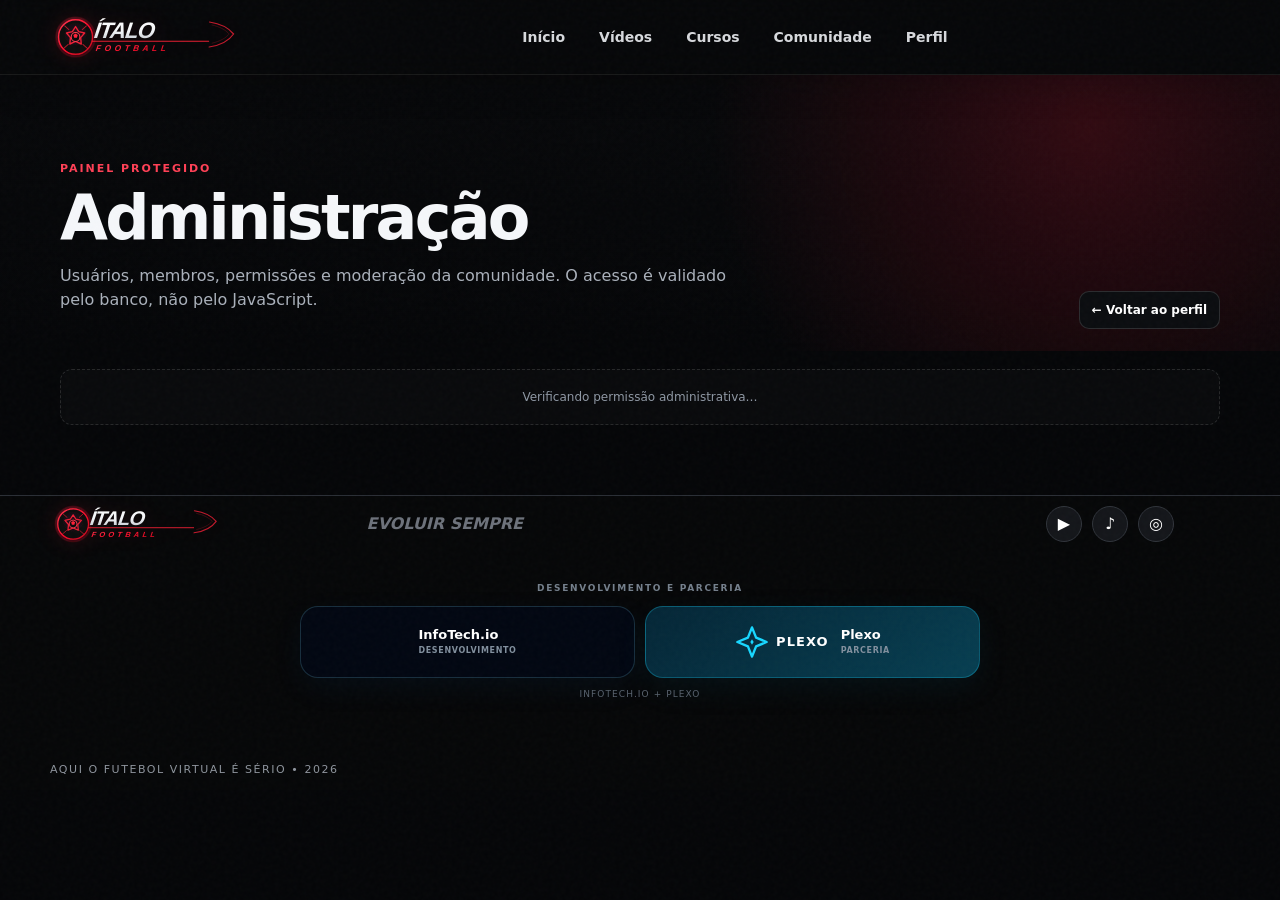
==== admin.html @ 9b4b9ee6 "Adiciona painel administrativo protegido" ====
<!doctype html><html lang="pt-BR" class="no-js"><head><meta charset="utf-8"><meta name="viewport" content="width=device-width,initial-scale=1,viewport-fit=cover"><meta name="theme-color" content="#050608"><meta name="color-scheme" content="dark"><meta name="robots" content="noindex,nofollow"><meta name="description" content="Administração da comunidade Ítalo Football."><title>Ítalo Football | Administração</title><link rel="icon" href="assets/logo.jpg" type="image/jpeg"><link rel="stylesheet" href="styles.css"><link rel="stylesheet" href="pages.css"><link rel="stylesheet" href="polish.css"><link rel="stylesheet" href="social.css"><script>document.documentElement.classList.remove('no-js');document.documentElement.classList.add('js');</script><script defer src="https://cdn.jsdelivr.net/npm/@supabase/supabase-js@2.112.3"></script><script defer src="site-config.js"></script><script defer src="script.js"></script><script defer src="social.js"></script><script defer src="admin.js"></script></head>
<body class="social-page admin-page"><a class="skip-link" href="#conteudo">Pular para o conteúdo</a><div class="noise" aria-hidden="true"></div>
<header class="site-header"><div class="shell nav-wrap"><a class="brand" href="index.html"><span class="brand-main">ÍTALO</span><span class="brand-sub">FOOTBALL</span></a><nav class="desktop-nav"><a href="index.html">Início</a><a href="videos.html">Vídeos</a><a href="curso.html">Cursos</a><a href="comunidade.html">Comunidade</a><a href="perfil.html">Perfil</a></nav><div class="nav-actions"><div class="social-header-actions" data-social-actions></div><button class="menu-btn" type="button" aria-label="Abrir menu" aria-expanded="false"><span></span><span></span><span></span></button></div></div><nav class="mobile-menu" aria-hidden="true"><a href="index.html">Início</a><a href="videos.html">Vídeos</a><a href="curso.html">Cursos</a><a href="comunidade.html">Comunidade</a><a href="perfil.html">Perfil</a></nav></header>
<main id="conteudo"><section class="social-hero"><div class="social-shell social-hero-grid"><div><p class="social-kicker">PAINEL PROTEGIDO</p><h1>Administração</h1><p>Usuários, membros, permissões e moderação da comunidade. O acesso é validado pelo banco, não pelo JavaScript.</p></div><a class="social-nav-btn" href="perfil.html">← Voltar ao perfil</a></div></section>
<div class="social-shell" style="padding:18px 0 70px">
  <div class="social-state" data-admin-status>Verificando permissão administrativa…</div>
  <div data-admin-app hidden>
    <section class="social-card" style="margin-bottom:16px"><div class="social-card-head"><div><h2>Usuários cadastrados</h2><p>Busca paginada por nome, username ou e-mail. E-mail só é consultado nesta área administrativa.</p></div></div><div class="social-card-body"><div class="admin-toolbar"><input type="search" data-admin-search maxlength="80" placeholder="Nome, username ou e-mail"><select data-admin-filter aria-label="Filtrar usuários"><option value="all">Todos</option><option value="user">Usuários comuns</option><option value="member">Membros</option><option value="admin">Administradores</option><option value="inactive">Suspensos/Banidos</option></select><button class="social-btn primary" type="button" data-admin-search-btn>Pesquisar</button></div><div class="social-state" data-admin-users-status hidden style="margin-top:10px"></div><div class="admin-table-wrap" style="margin-top:10px"><div class="admin-user-row head"><span>Usuário</span><span>Conta</span><span>Amigos</span><span>Membro</span><span>Ações</span></div><div data-admin-users></div></div><div style="display:flex;justify-content:space-between;align-items:center;gap:8px;margin-top:10px"><button class="social-btn secondary" data-admin-prev type="button">← Anterior</button><span class="admin-chip" data-admin-page>página 1</span><button class="social-btn secondary" data-admin-next type="button">Próxima →</button></div></div></section>

    <section class="social-card" style="margin-bottom:16px"><div class="social-card-head"><div><h2>Moderação</h2><p>Mensagens e publicações ativas das últimas 12 horas.</p></div><button class="social-btn secondary" type="button" data-admin-refresh-moderation>Atualizar</button></div><div class="social-card-body"><div class="admin-moderation-grid"><div><h3 style="font-size:13px">Chat</h3><div class="social-list" data-admin-messages></div></div><div><h3 style="font-size:13px">Resenha</h3><div class="social-list" data-admin-posts></div></div></div></div></section>

    <section class="social-card"><div class="social-card-head"><div><h2>Segurança e integrações</h2><p>Status das decisões desta etapa.</p></div></div><div class="social-card-body"><div class="social-account-line"><span>Permissão administrativa</span><b>RLS + papel no banco</b></div><div class="social-account-line"><span>Membros do canal</span><b>Validação manual segura pelo ADM</b></div><div class="social-account-line"><span>YouTube Memberships</span><b>Arquitetura pronta; API automática depende de autorização oficial</b></div><div class="social-account-line"><span>Mensagens/Resenha</span><b>TTL 12h + anti-spam 5s no backend</b></div></div></section>
  </div>
</div></main>
<div class="social-toast" data-social-toast aria-live="polite"></div>
<footer class="site-footer"><div class="shell footer-grid"><a class="brand brand-footer" href="index.html"><span class="brand-main">ÍTALO</span><span class="brand-sub">FOOTBALL</span></a><p class="footer-motto">EVOLUIR SEMPRE</p><div class="socials"><a href="https://www.youtube.com/channel/UCaThC5oHN4mG59Ya8WGQLmQ" target="_blank" rel="noopener noreferrer">▶</a><a href="https://www.tiktok.com/@italoefootbal" target="_blank" rel="noopener noreferrer">♪</a><a href="https://www.instagram.com/italoefootball/" target="_blank" rel="noopener noreferrer">◎</a></div><p class="credit">Desenvolvido por <a href="https://infotech-io.com.br" target="_blank" rel="noopener noreferrer"><strong>InfoTech.io</strong></a></p><p class="footer-tagline">AQUI O FUTEBOL VIRTUAL É SÉRIO • <span id="year"></span></p></div></footer></body></html>
---- styles.css ----
:root{
  --bg:#08090b;
  --bg-2:#0d0f12;
  --panel:#111317;
  --panel-2:#17191e;
  --line:#2e3239;
  --text:#f5f6f7;
  --muted:#9da3ad;
  --red:#ff2037;
  --red-2:#cc0d21;
  --red-soft:rgba(255,32,55,.16);
  --shadow:0 18px 45px rgba(0,0,0,.38);
  --shell:min(1180px, calc(100% - 36px));
}
*{box-sizing:border-box}
html{scroll-behavior:smooth;background:var(--bg)}
body{margin:0;background:radial-gradient(circle at 80% 10%,rgba(255,32,55,.08),transparent 30%),var(--bg);color:var(--text);font-family:Inter,ui-sans-serif,system-ui,-apple-system,BlinkMacSystemFont,"Segoe UI",sans-serif;line-height:1.5;overflow-x:hidden}
a{color:inherit;text-decoration:none}button,input{font:inherit}.shell{width:var(--shell);margin-inline:auto}.noise{position:fixed;inset:0;pointer-events:none;opacity:.035;z-index:1000;background-image:url("data:image/svg+xml,%3Csvg viewBox='0 0 220 220' xmlns='http://www.w3.org/2000/svg'%3E%3Cfilter id='n'%3E%3CfeTurbulence type='fractalNoise' baseFrequency='.9' numOctaves='2' stitchTiles='stitch'/%3E%3C/filter%3E%3Crect width='100%25' height='100%25' filter='url(%23n)' opacity='.7'/%3E%3C/svg%3E")}
.site-header{position:sticky;top:0;z-index:50;background:rgba(7,8,10,.88);backdrop-filter:blur(14px);border-bottom:1px solid rgba(255,255,255,.07)}.nav-wrap{height:72px;display:flex;align-items:center;justify-content:space-between;gap:30px}.brand{position:relative;display:grid;line-height:.85;width:max-content;font-style:italic;font-weight:1000;letter-spacing:-.04em}.brand-crown{color:var(--red);font-size:19px;position:absolute;left:42px;top:-14px;transform:rotate(180deg)}.brand-main{font-size:25px}.brand-sub{font-size:11px;color:var(--red);letter-spacing:.28em;margin-left:8px;margin-top:5px}.desktop-nav{display:flex;align-items:center;gap:34px;font-size:14px}.desktop-nav a{position:relative;color:#d7d9dd;transition:.2s}.desktop-nav a:hover,.desktop-nav a.active{color:#fff}.desktop-nav a.active:after{content:"";position:absolute;left:0;right:0;bottom:-24px;height:2px;background:var(--red);box-shadow:0 0 14px var(--red)}.nav-actions{display:flex;align-items:center;gap:12px}.icon-btn,.menu-btn{border:0;background:transparent;color:#fff;cursor:pointer}.icon-btn svg{width:21px;fill:none;stroke:currentColor;stroke-width:2}.menu-btn{display:none;width:42px;height:42px;padding:10px}.menu-btn span{display:block;height:2px;background:#fff;margin:6px 0;transition:.2s}.mobile-menu{display:none}
.btn{min-height:50px;padding:0 24px;border-radius:8px;display:inline-flex;align-items:center;justify-content:center;gap:12px;font-weight:800;border:1px solid transparent;cursor:pointer;transition:transform .2s,box-shadow .2s,border-color .2s,background .2s}.btn:hover{transform:translateY(-2px)}.btn svg{width:22px;height:22px;fill:currentColor;stroke:currentColor}.btn-red{background:linear-gradient(135deg,#ff0d27,#e10a20);box-shadow:0 12px 28px rgba(255,20,45,.22),inset 0 1px 0 rgba(255,255,255,.2)}.btn-red:hover{box-shadow:0 16px 34px rgba(255,20,45,.34)}.btn-outline{background:rgba(12,13,16,.5);border-color:#727780}.btn-outline:hover{border-color:#fff}.btn-small{min-height:42px;padding-inline:18px;font-size:13px}.users-icon{font-size:9px;letter-spacing:-2px}
.hero{position:relative;min-height:520px;display:flex;align-items:center;overflow:hidden;border-bottom:1px solid rgba(255,255,255,.07)}.hero-bg{position:absolute;inset:0;background:linear-gradient(90deg,rgba(7,8,10,.96) 0%,rgba(7,8,10,.78) 44%,rgba(7,8,10,.36) 73%,rgba(7,8,10,.88) 100%),linear-gradient(180deg,rgba(7,8,10,.25),rgba(7,8,10,.9)),url('assets/hero-bg.jpg') center/cover no-repeat;filter:saturate(.75) contrast(1.15)}.hero:after{content:"";position:absolute;inset:auto 0 0;height:110px;background:linear-gradient(transparent,var(--bg))}.laser{position:absolute;width:560px;height:3px;background:linear-gradient(90deg,transparent,var(--red),transparent);box-shadow:0 0 14px var(--red);opacity:.55;transform:rotate(-7deg)}.laser-one{left:-120px;top:300px}.laser-two{right:-180px;top:160px;transform:rotate(12deg)}.hero-grid{position:relative;z-index:2;display:grid;grid-template-columns:130px 1fr 430px;align-items:center;gap:22px}.hero-kicker{font-size:13px;letter-spacing:.38em;color:#c4c6ca;display:flex;flex-direction:column;gap:4px}.hero-kicker i{width:28px;height:3px;background:var(--red);margin-top:8px}.eyebrow{margin:0 0 9px;color:var(--red);font-weight:900;font-size:12px;letter-spacing:.14em}.hero-copy h1{margin:0;font-size:clamp(56px,7vw,100px);line-height:.82;letter-spacing:-.055em;white-space:nowrap;font-style:italic;text-shadow:0 8px 24px rgba(0,0,0,.4)}.hero-copy h1 span{color:#fff}.hero-copy h1 strong{color:var(--red)}.hero-subtitle{font-size:16px;font-weight:800;letter-spacing:.17em;margin:17px 0 7px}.hero-note{font-size:13px;color:#959aa4;letter-spacing:.38em;margin:0 0 26px}.hero-actions{display:flex;gap:12px;flex-wrap:wrap}.hero-visual{display:flex;align-items:center;gap:0;position:relative}.avatar-ring{width:255px;height:255px;border-radius:50%;padding:7px;background:linear-gradient(135deg,#ff5365,#ff0b27 48%,#7b0611);box-shadow:0 0 0 2px rgba(255,30,52,.35),0 0 45px rgba(255,30,52,.42);position:relative;z-index:2}.avatar-ring img{width:100%;height:100%;border-radius:50%;object-fit:cover}.ring-glow{position:absolute;inset:-16px;border-radius:50%;border:1px solid rgba(255,37,58,.2);animation:pulse 2.4s infinite}.player-card{width:190px;height:300px;margin-left:-38px;background:linear-gradient(180deg,rgba(16,18,21,.1),rgba(4,5,7,.9)),radial-gradient(circle at 50% 25%,rgba(255,255,255,.13),transparent 24%);border-radius:22px;position:relative;display:flex;justify-content:center;align-items:flex-start;padding-top:38px;filter:drop-shadow(0 20px 25px rgba(0,0,0,.5))}.player-card:before{content:"";position:absolute;width:105px;height:210px;background:linear-gradient(180deg,#1a1c20,#090a0c);clip-path:polygon(35% 0,65% 0,78% 15%,92% 25%,84% 100%,16% 100%,8% 25%,22% 15%);opacity:.95}.jersey-number{font-size:92px;position:relative;z-index:2;color:#34373c;font-weight:1000;line-height:1}.brush-text{position:absolute;right:-14px;bottom:38px;z-index:3;color:#e9eaec;font-style:italic;font-weight:950;font-size:20px;line-height:.98;transform:rotate(-8deg);text-shadow:0 2px 8px #000}.brush-text:after{content:"";display:block;width:60px;height:3px;background:var(--red);margin-top:8px;transform:rotate(-5deg)}
@keyframes pulse{50%{transform:scale(1.035);opacity:.5}}
.videos{padding:52px 0 28px}.section-heading h2{font-size:clamp(28px,3vw,42px);line-height:1.05;margin:0 0 8px;letter-spacing:-.03em}.row-heading{display:flex;justify-content:space-between;align-items:end;gap:25px;margin-bottom:22px}.text-link{color:#b7bbc2;font-size:14px;transition:.2s}.text-link:hover{color:#fff}.video-grid{display:grid;grid-template-columns:repeat(4,1fr);gap:14px}.video-card h3{font-size:15px;margin:10px 0 2px}.video-card p{font-size:12px;color:var(--muted);margin:0}.thumb{width:100%;aspect-ratio:16/8.2;padding:0;border:1px solid #454a53;border-radius:7px;background:#111;overflow:hidden;position:relative;cursor:pointer}.thumb img{width:100%;height:100%;object-fit:cover;display:block;transition:transform .35s,filter .35s}.thumb:hover img{transform:scale(1.04);filter:brightness(.9)}.play{position:absolute;inset:50% auto auto 50%;translate:-50% -50%;width:46px;height:46px;border-radius:50%;border:2px solid #fff;background:rgba(0,0,0,.55);display:grid;place-items:center;padding-left:3px;opacity:0;transform:scale(.85);transition:.2s}.thumb:hover .play{opacity:1;transform:scale(1)}
.feature-area{padding:10px 0 26px}.feature-grid{display:grid;grid-template-columns:repeat(4,1fr);gap:12px}.feature-card{min-height:185px;border:1px solid #30343c;border-radius:8px;padding:24px 20px;background:radial-gradient(circle at 90% 10%,rgba(255,32,55,.15),transparent 36%),linear-gradient(180deg,#17191e,#101216);display:grid;grid-template-columns:44px 1fr;gap:12px;transition:.25s}.feature-card:hover{transform:translateY(-4px);border-color:#5b606b;box-shadow:var(--shadow)}.feature-icon{font-size:28px;filter:grayscale(1);color:var(--red)}.feature-card .eyebrow{color:#fff;margin-top:2px}.feature-card h3{font-size:16px;margin:0 0 8px}.feature-card p:not(.eyebrow){font-size:13px;color:#c2c5cb;margin:0 0 14px}.feature-card a{color:var(--red);font-size:12px;font-weight:800}.trust-strip{display:grid;grid-template-columns:repeat(3,1fr);border-top:1px solid #2a2e35;border-bottom:1px solid #2a2e35;margin-top:8px;margin-bottom:74px}.trust-strip>div{padding:23px 25px;display:grid;grid-template-columns:44px 1fr;grid-template-rows:auto auto;align-items:center}.trust-strip>div+div{border-left:1px solid #30343b}.trust-icon{grid-row:1/3;color:var(--red);font-size:29px}.trust-strip strong{font-size:14px}.trust-strip small{color:var(--muted);font-size:11px}
.detail-section{display:grid;grid-template-columns:1.1fr .9fr;gap:56px;align-items:center;padding:0 0 90px}.detail-copy h2,.community-card h2,.contact-card h2{font-size:clamp(34px,4vw,56px);line-height:1.02;letter-spacing:-.04em;margin:0 0 18px}.detail-copy>p:not(.eyebrow),.community-card>p:not(.eyebrow),.contact-card p{color:#adb2ba;max-width:650px}.bullet-grid{display:grid;grid-template-columns:repeat(2,1fr);gap:9px;margin:28px 0}.bullet-grid span{border:1px solid #2e3239;border-radius:6px;background:#101216;padding:11px 13px;font-size:13px}.detail-panel{border:1px solid #343840;border-radius:16px;background:linear-gradient(180deg,#15171b,#0e1013);padding:28px;box-shadow:var(--shadow)}.panel-label{font-size:10px;letter-spacing:.18em;color:var(--red);font-weight:900}.detail-panel h3{font-size:28px;margin:8px 0 20px}.module{display:grid;grid-template-columns:48px 1fr;gap:14px;padding:16px 0;border-top:1px solid #2a2e35}.module b{font-size:23px;color:var(--red)}.module strong{display:block;font-size:14px}.module small{color:#8e949e}.community-section{padding:78px 0;background:radial-gradient(circle at 78% 40%,rgba(255,26,48,.15),transparent 28%),linear-gradient(180deg,#101216,#090a0c);border-block:1px solid #23262c}.community-grid{display:grid;grid-template-columns:1fr 320px;gap:70px;align-items:center}.community-stats{display:flex;gap:34px;margin:30px 0}.community-stats div{display:grid}.community-stats strong{font-size:27px}.community-stats span{font-size:11px;color:#979da6;text-transform:uppercase;letter-spacing:.1em}.quote-wall{font-weight:1000;font-style:italic;font-size:42px;color:#2b2e34;line-height:1.08;letter-spacing:.06em;display:flex;flex-direction:column;transform:rotate(-4deg)}.quote-wall span:nth-child(2),.quote-wall span:nth-child(4){color:#555b64}.quote-wall i{width:76px;height:5px;background:var(--red);margin-top:17px;box-shadow:0 0 14px rgba(255,31,54,.4)}
.links-section{padding:80px 0}.links-grid{display:grid;grid-template-columns:repeat(4,1fr);gap:13px;margin-top:22px}.links-grid a{border:1px solid #343840;border-radius:10px;background:#111318;padding:17px;display:grid;grid-template-columns:36px 1fr 18px;gap:10px;align-items:center;transition:.2s}.links-grid a:hover{transform:translateY(-3px);border-color:#6b717d}.links-grid span{font-size:22px}.links-grid strong{display:block;font-size:13px}.links-grid small{color:#9197a1}.links-grid b{font-size:25px;color:var(--red)}.contact-section{padding-bottom:80px}.contact-card{border:1px solid #343840;border-radius:18px;padding:40px;background:radial-gradient(circle at 80% 20%,rgba(255,32,55,.14),transparent 30%),linear-gradient(180deg,#14161a,#0e1013);display:grid;grid-template-columns:1fr auto;gap:42px;align-items:center}.contact-actions{display:grid;gap:12px;min-width:230px}
.site-footer{border-top:1px solid #2a2e35;background:#060708}.footer-grid{min-height:120px;display:grid;grid-template-columns:auto 1fr auto auto auto;gap:28px;align-items:center}.brand-footer .brand-main{font-size:21px}.brand-footer .brand-sub{font-size:9px}.footer-motto{font-weight:900;font-style:italic;color:#6d727b}.socials{display:flex;gap:10px}.socials button{width:34px;height:34px;border-radius:50%;border:1px solid #30343b;background:#0d0f12;color:#fff;cursor:pointer}.socials button:hover{border-color:var(--red);color:var(--red)}.credit,.footer-tagline{font-size:11px;color:#8e949d}.footer-tagline{letter-spacing:.14em}.credit strong{color:#fff}
.video-modal{position:fixed;inset:0;z-index:90;background:rgba(0,0,0,.82);backdrop-filter:blur(8px);display:grid;place-items:center;padding:20px;opacity:0;pointer-events:none;transition:.2s}.video-modal.open{opacity:1;pointer-events:auto}.video-modal-card{width:min(560px,100%);background:#111318;border:1px solid #42464f;border-radius:14px;padding:18px;position:relative;box-shadow:0 30px 80px rgba(0,0,0,.55)}.modal-close{position:absolute;right:10px;top:8px;width:36px;height:36px;border-radius:50%;border:0;background:#090a0c;color:#fff;font-size:26px;cursor:pointer}.fake-player{aspect-ratio:16/9;border-radius:10px;background:radial-gradient(circle,rgba(255,31,53,.16),transparent 30%),linear-gradient(135deg,#15171b,#050607);display:grid;place-items:center;border:1px solid #2e3238}.fake-player span{width:76px;height:76px;border-radius:50%;background:var(--red);display:grid;place-items:center;font-size:28px;padding-left:4px}.video-modal-card h3{font-size:26px;margin:18px 0 4px}.video-modal-card p{color:#9fa5ae}.modal-ok{width:100%}.toast{position:fixed;left:50%;bottom:28px;translate:-50% 20px;z-index:120;min-width:min(460px,calc(100% - 30px));background:#15171b;border:1px solid #3b3f47;border-radius:10px;padding:13px 16px;color:#fff;text-align:center;opacity:0;pointer-events:none;transition:.25s;box-shadow:var(--shadow)}.toast.show{opacity:1;translate:-50% 0}.reveal{opacity:0;transform:translateY(18px);transition:opacity .65s ease,transform .65s ease}.reveal.visible{opacity:1;transform:none}
@media (max-width:1080px){.desktop-nav{gap:18px}.nav-actions .btn-small{display:none}.hero-grid{grid-template-columns:90px 1fr 330px}.avatar-ring{width:215px;height:215px}.player-card{width:150px;height:250px}.hero-copy h1{font-size:61px}.hero-note{letter-spacing:.25em}.feature-grid,.links-grid{grid-template-columns:repeat(2,1fr)}.video-grid{grid-template-columns:repeat(2,1fr)}.footer-grid{grid-template-columns:auto 1fr auto}.credit,.footer-tagline{display:none}}
@media (max-width:760px){:root{--shell:min(100% - 26px,680px)}.site-header{position:sticky}.nav-wrap{height:66px}.desktop-nav,.search-btn{display:none}.menu-btn{display:block}.mobile-menu{position:absolute;top:66px;left:0;right:0;background:rgba(8,9,11,.98);border-bottom:1px solid #2a2d33;padding:12px 16px 20px;display:grid;gap:5px;opacity:0;transform:translateY(-10px);pointer-events:none;transition:.2s}.mobile-menu.open{opacity:1;transform:none;pointer-events:auto}.mobile-menu a{padding:12px;border-radius:7px;background:#111318}.hero{min-height:auto;padding:44px 0 36px}.hero-grid{display:flex;flex-direction:column;text-align:center}.hero-kicker{display:none}.hero-copy{order:2}.hero-visual{order:1}.avatar-ring{width:180px;height:180px}.player-card{width:110px;height:185px;margin-left:-30px}.jersey-number{font-size:58px}.brush-text{font-size:13px;right:-8px;bottom:20px}.hero-copy h1{white-space:normal;font-size:clamp(44px,16vw,68px)}.hero-subtitle{font-size:12px;letter-spacing:.14em}.hero-note{font-size:10px;letter-spacing:.22em}.hero-actions{display:grid;grid-template-columns:1fr 1fr}.hero-actions .btn{padding:0 14px;min-height:56px;font-size:13px}.hero-bg{background:linear-gradient(180deg,rgba(7,8,10,.45),rgba(7,8,10,.92)),url('assets/hero-bg.jpg') center/cover no-repeat}.row-heading{align-items:flex-start}.row-heading h2{display:none}.video-grid{display:flex;overflow-x:auto;scroll-snap-type:x mandatory;padding-bottom:10px;gap:10px}.video-card{min-width:78vw;scroll-snap-align:start}.feature-grid{grid-template-columns:repeat(2,1fr)}.feature-card{display:block;padding:18px 14px;min-height:178px}.feature-icon{margin-bottom:8px}.feature-card h3{font-size:14px}.feature-card p:not(.eyebrow){font-size:12px}.trust-strip{grid-template-columns:1fr;margin-bottom:52px}.trust-strip>div+div{border-left:0;border-top:1px solid #30343b}.detail-section,.community-grid,.contact-card{grid-template-columns:1fr}.community-grid{gap:25px}.quote-wall{display:none}.community-stats{justify-content:space-between;gap:15px}.links-grid{grid-template-columns:1fr 1fr}.contact-card{padding:24px}.contact-actions{min-width:0;grid-template-columns:1fr 1fr}.footer-grid{grid-template-columns:1fr auto;padding:26px 0}.footer-motto{display:none}.socials{grid-column:1/-1;justify-content:center}.brand-footer{margin:auto 0}.hero-visual{margin-left:30px}.video-card .play{opacity:1}.section-heading h2{font-size:32px}}
@media (max-width:480px){.brand-main{font-size:22px}.brand-sub{font-size:9px}.hero{padding-top:34px}.hero-visual{margin-left:18px}.avatar-ring{width:158px;height:158px}.player-card{width:94px;height:165px}.hero-copy h1{font-size:48px}.hero-subtitle{line-height:1.6}.hero-actions{grid-template-columns:1fr}.feature-grid{grid-template-columns:repeat(2,1fr);gap:8px}.feature-card{min-height:190px;padding:15px 11px}.feature-icon{font-size:24px}.feature-card h3{font-size:13px}.feature-card p:not(.eyebrow){font-size:11px;line-height:1.35}.links-grid{grid-template-columns:1fr}.contact-actions{grid-template-columns:1fr}.community-stats{display:grid;grid-template-columns:repeat(3,1fr)}.community-stats strong{font-size:19px}.community-stats span{font-size:9px}.footer-grid{grid-template-columns:1fr}.brand-footer{margin:auto}.footer-tagline{display:block;text-align:center}.row-heading{margin-bottom:14px}.text-link{font-size:12px}.video-card{min-width:84vw}.trust-strip>div{padding:17px}}


/* Refinamentos de produção e acessibilidade */
.skip-link{position:fixed;left:16px;top:12px;z-index:2000;padding:10px 14px;border-radius:8px;background:#fff;color:#090a0c;font-weight:900;transform:translateY(-160%);transition:transform .2s}
.skip-link:focus{transform:translateY(0)}
button,a{-webkit-tap-highlight-color:transparent}
a:focus-visible,button:focus-visible{outline:3px solid rgba(255,32,55,.58);outline-offset:3px}
.text-link-button{appearance:none;border:0;background:transparent;padding:0;cursor:pointer;font:inherit}
.credit a:hover{color:var(--red)}
.no-js .reveal{opacity:1;transform:none}
.no-js .mobile-menu{display:grid;position:static;opacity:1;transform:none;pointer-events:auto}
body.menu-open{overflow:hidden}
.menu-btn.open span:nth-child(1){transform:translateY(8px) rotate(45deg)}
.menu-btn.open span:nth-child(2){opacity:0}
.menu-btn.open span:nth-child(3){transform:translateY(-8px) rotate(-45deg)}
@media (prefers-reduced-motion:reduce){html{scroll-behavior:auto}*,*::before,*::after{animation-duration:.01ms!important;animation-iteration-count:1!important;transition-duration:.01ms!important;scroll-behavior:auto!important}.reveal{opacity:1!important;transform:none!important}}
---- pages.css ----
.brand-with-avatar{display:grid;grid-template-columns:auto auto;align-items:center;column-gap:9px;min-width:max-content}.brand-with-avatar .brand-avatar{grid-row:1;width:40px;height:40px;border-radius:50%;object-fit:cover;border:1px solid rgba(255,42,61,.7);box-shadow:0 0 18px rgba(255,26,48,.2);background:#111}.brand-with-avatar .brand-wordmark{position:relative;display:flex;flex-direction:column;line-height:.82;padding-top:4px}.brand-with-avatar .brand-crown{top:-11px}.feature-link{color:inherit;text-decoration:none}.feature-link span:last-child{color:var(--red);font-size:12px;font-weight:800}.youtube-thumb{display:block;color:inherit;text-decoration:none}.video-card h3 a{color:inherit;text-decoration:none;transition:color .2s}.video-card h3 a:hover{color:var(--red)}.youtube-badge{position:absolute;right:8px;bottom:8px;padding:5px 8px;border-radius:5px;background:rgba(0,0,0,.78);border:1px solid rgba(255,255,255,.18);color:#fff;font-size:10px;font-weight:900;letter-spacing:.05em;text-transform:uppercase;backdrop-filter:blur(4px)}.socials a{width:34px;height:34px;border-radius:50%;display:grid;place-items:center;color:#fff;background:#14161a;border:1px solid #30343b;text-decoration:none;transition:.2s;font-weight:900}.socials a:hover{border-color:var(--red);color:var(--red);transform:translateY(-2px)}.home-intro{padding:72px 0 28px;max-width:880px}.home-intro h2{font-size:clamp(34px,4vw,58px);line-height:1;letter-spacing:-.04em;margin:0 0 16px}.home-intro p:not(.eyebrow){font-size:17px;color:#aeb3bb;max-width:760px}.home-videos{padding-bottom:75px}.privacy-strip{margin-bottom:80px;border:1px solid #343840;border-radius:16px;padding:28px 32px;background:linear-gradient(180deg,#14161a,#0e1013);display:flex;align-items:center;justify-content:space-between;gap:24px}.privacy-strip div{display:grid;gap:4px}.privacy-strip strong{font-size:18px}.privacy-strip span{color:#9ea4ad}.page-hero{min-height:390px;display:flex;align-items:center;position:relative;overflow:hidden;border-bottom:1px solid rgba(255,255,255,.07);background:linear-gradient(90deg,rgba(7,8,10,.96),rgba(7,8,10,.68) 60%,rgba(7,8,10,.95)),radial-gradient(circle at 82% 38%,rgba(255,32,55,.22),transparent 28%),url('assets/hero-bg.jpg') center/cover no-repeat}.page-hero:after{content:"";position:absolute;inset:auto 0 0;height:90px;background:linear-gradient(transparent,var(--bg))}.page-hero .shell{position:relative;z-index:2;padding:72px 0}.page-hero h1{font-size:clamp(46px,6vw,82px);line-height:.96;letter-spacing:-.055em;margin:0 0 18px;max-width:920px;font-style:italic}.page-hero p:not(.eyebrow){max-width:760px;color:#c2c6cc;font-size:17px;margin:0 0 28px}.page-hero-course{background:linear-gradient(90deg,rgba(7,8,10,.97),rgba(7,8,10,.7) 62%,rgba(7,8,10,.95)),radial-gradient(circle at 78% 40%,rgba(255,32,55,.24),transparent 30%),url('assets/hero-bg.jpg') center/cover no-repeat}.page-content{padding-top:72px;padding-bottom:88px}.video-grid-8{row-gap:32px}.static-note{margin-top:32px;padding:18px 20px;border:1px solid #30343b;border-radius:10px;background:#101216;color:#9fa5af;font-size:13px}.static-note strong{color:#fff}.future-card{margin-bottom:88px;border:1px solid #343840;border-radius:18px;padding:38px;background:radial-gradient(circle at 85% 18%,rgba(255,32,55,.14),transparent 32%),linear-gradient(180deg,#14161a,#0e1013)}.future-card h2{font-size:clamp(30px,4vw,48px);line-height:1.03;margin:0 0 12px;letter-spacing:-.035em}.future-card p:not(.eyebrow){color:#aab0b9;max-width:800px}.community-page-grid{display:grid;grid-template-columns:1fr 330px;gap:70px;align-items:center}.community-card{border:1px solid #343840;border-radius:18px;padding:34px;background:linear-gradient(180deg,#14161a,#0e1013)}.community-card h2{font-size:clamp(34px,4vw,56px);line-height:1.02;letter-spacing:-.04em;margin:0 0 18px}.community-card>p:not(.eyebrow){color:#adb2ba}.community-pill-grid{display:flex;flex-wrap:wrap;gap:9px;margin-top:26px}.community-pill-grid span{padding:9px 12px;border-radius:999px;border:1px solid #343840;background:#111318;font-size:12px;color:#d5d7db}.network-card{margin-bottom:88px;border:1px solid #343840;border-radius:18px;padding:34px;display:grid;grid-template-columns:1fr auto;gap:30px;align-items:center;background:#101216}.network-card h2{margin:0;font-size:34px}.network-links{display:flex;gap:10px;flex-wrap:wrap}.network-links a{padding:12px 15px;border:1px solid #343840;border-radius:8px;background:#15171b;font-size:13px;font-weight:800;transition:.2s}.network-links a:hover{border-color:var(--red);transform:translateY(-2px)}.contact-page{display:grid;grid-template-columns:.8fr 1.2fr;gap:58px;align-items:start}.contact-intro h2{font-size:clamp(34px,4vw,54px);line-height:1.02;letter-spacing:-.04em;margin:0 0 16px}.contact-intro p:not(.eyebrow){color:#aeb3bc}.contact-network-grid{display:grid;gap:14px}.network-box{border:1px solid #343840;border-radius:14px;background:linear-gradient(180deg,#15171b,#0e1013);padding:22px;display:grid;grid-template-columns:48px 1fr 24px;gap:14px;align-items:center;transition:.22s}.network-box:hover{border-color:#626975;transform:translateY(-3px);box-shadow:var(--shadow)}.network-box>span{font-size:28px;color:var(--red)}.network-box strong{display:block;font-size:16px}.network-box small{color:#989ea7}.network-box b{color:var(--red);font-size:28px}.privacy-box{grid-column:1/-1;border:1px solid rgba(255,32,55,.3);border-radius:12px;background:rgba(255,32,55,.07);padding:18px 20px;display:flex;gap:8px;align-items:center}.privacy-box p{margin:0;color:#c7cad0}.desktop-nav a.active:after{bottom:-24px}:focus-visible{outline:2px solid var(--red);outline-offset:4px}@media (max-width:980px){.desktop-community{display:none}.community-page-grid,.contact-page{grid-template-columns:1fr}.quote-wall{display:none}.network-card{grid-template-columns:1fr}}@media (max-width:760px){.brand-with-avatar .brand-avatar{width:34px;height:34px}.page-hero{min-height:340px}.page-hero .shell{padding:58px 0}.page-hero h1{font-size:clamp(40px,12vw,60px)}.page-hero p:not(.eyebrow){font-size:15px}.privacy-strip{align-items:flex-start;flex-direction:column}.video-grid{grid-template-columns:1fr 1fr}.footer-grid{grid-template-columns:1fr}}@media (max-width:560px){.video-grid{grid-template-columns:1fr}.home-intro{padding-top:52px}.page-content{padding-top:52px}.network-links{display:grid}.privacy-box{align-items:flex-start;flex-direction:column}}
---- polish.css ----
/* Final visual polish for Italo Football */
:root{--brand-red:#ff2037;--brand-red-2:#d90d25;--card:#111318;--card-2:#171a20;--line-soft:rgba(255,255,255,.09)}
.site-header{box-shadow:0 10px 35px rgba(0,0,0,.2)}
.nav-wrap{height:74px}.brand-with-avatar{display:grid;grid-template-columns:auto auto;align-items:center;column-gap:10px;min-width:max-content}.brand-with-avatar .brand-avatar{grid-row:1;width:42px;height:42px;border-radius:50%;object-fit:cover;border:1px solid rgba(255,42,61,.75);box-shadow:0 0 22px rgba(255,26,48,.24);background:#111}.brand-with-avatar .brand-wordmark{position:relative;display:flex;flex-direction:column;line-height:.84;padding-top:4px}.brand-with-avatar .brand-crown{top:-11px}.desktop-nav a{font-weight:700}.desktop-nav a.active{color:#fff}.desktop-nav a.active:after{bottom:-25px}
.hero{min-height:600px}.hero-grid{grid-template-columns:110px minmax(0,1fr) 420px}.hero-copy{max-width:670px}.hero-copy h1{margin-bottom:20px}.hero-tagline{font-size:clamp(22px,2.4vw,36px);line-height:1.08;font-weight:900;letter-spacing:-.035em;margin:0 0 12px;max-width:720px}.hero-description{color:#b7bcc4;font-size:16px;max-width:610px;margin:0 0 28px}.hero-note{margin-bottom:8px}.hero-actions .btn{min-width:170px}
.section-kicker{display:inline-flex;align-items:center;gap:8px}.section-kicker:before{content:"";width:22px;height:2px;background:var(--brand-red)}
.home-intro{padding:76px 0 30px;max-width:920px}.home-intro h2{font-size:clamp(36px,4.4vw,62px);line-height:.98;letter-spacing:-.048em;margin:0 0 18px}.home-intro p:not(.eyebrow){font-size:18px;color:#afb5be;max-width:780px}
.feature-area{padding-top:12px}.feature-card{min-height:205px;position:relative;overflow:hidden}.feature-card:after{content:"";position:absolute;inset:auto -40px -70px auto;width:150px;height:150px;border-radius:50%;background:radial-gradient(circle,rgba(255,32,55,.15),transparent 65%);pointer-events:none}.feature-link{color:inherit;text-decoration:none}.feature-link span:last-child{color:var(--brand-red);font-size:12px;font-weight:900}.feature-icon{width:42px;height:42px;border-radius:10px;display:grid;place-items:center;background:rgba(255,32,55,.1);border:1px solid rgba(255,32,55,.18);font-size:20px;filter:none}
.home-videos{padding-top:50px;padding-bottom:90px}.video-grid-8{row-gap:30px}.video-card{min-width:0}.youtube-thumb{display:block;color:inherit;text-decoration:none}.thumb{aspect-ratio:16/9;border-radius:11px;border-color:#383d46;box-shadow:0 12px 28px rgba(0,0,0,.18)}.thumb:after{content:"";position:absolute;inset:0;background:linear-gradient(180deg,transparent 55%,rgba(0,0,0,.28));pointer-events:none}.thumb img{position:relative;z-index:0}.thumb .play,.youtube-badge{z-index:2}.video-card h3{font-size:15px;line-height:1.28;margin-top:12px}.video-card h3 a{color:inherit;text-decoration:none}.video-card h3 a:hover{color:var(--brand-red)}.video-card p{margin-top:5px}.youtube-badge{position:absolute;left:9px;right:auto;bottom:9px;padding:5px 8px;border-radius:999px;background:rgba(7,8,10,.84);border:1px solid rgba(255,255,255,.16);font-size:9px;font-weight:900;letter-spacing:.08em;text-transform:uppercase;backdrop-filter:blur(6px)}
.page-hero{min-height:430px}.page-hero .shell{padding:82px 0}.page-hero h1{max-width:940px}.page-hero p:not(.eyebrow){max-width:700px}.page-actions{display:flex;gap:12px;flex-wrap:wrap;margin-top:26px}.page-content{padding-top:74px}.content-lead{font-size:17px;color:#aeb4bc;max-width:760px}.course-showcase{display:grid;grid-template-columns:1.08fr .92fr;gap:34px;align-items:stretch;padding:78px 0 92px}.course-copy,.course-cta-card{border:1px solid #343840;border-radius:18px;background:linear-gradient(180deg,#15171b,#0d0f12);padding:34px}.course-copy h2,.course-cta-card h2{font-size:clamp(32px,4vw,52px);line-height:1.02;letter-spacing:-.04em;margin:0 0 16px}.course-copy p,.course-cta-card p{color:#aeb3bc}.course-points{display:grid;gap:10px;margin:28px 0}.course-points span{display:flex;align-items:center;gap:10px;color:#d6d8dc}.course-points span:before{content:"✓";color:var(--brand-red);font-weight:1000}.course-cta-card{background:radial-gradient(circle at 80% 15%,rgba(255,32,55,.17),transparent 32%),linear-gradient(180deg,#15171b,#0d0f12);display:flex;flex-direction:column;justify-content:center}.course-cta-card .btn{align-self:flex-start}
.contact-page{grid-template-columns:.85fr 1.15fr}.contact-intro h2{font-size:clamp(38px,4.4vw,60px)}.contact-network-grid{gap:16px}.network-box{min-height:90px;padding:24px}.network-box.primary{border-color:rgba(255,32,55,.38);background:radial-gradient(circle at 90% 15%,rgba(255,32,55,.13),transparent 30%),linear-gradient(180deg,#16181d,#0e1013)}.network-box.primary strong{font-size:18px}.contact-note{margin-top:18px;color:#8f969f;font-size:13px}
.community-page-grid{padding-top:76px}.community-card{padding:38px}.community-pill-grid span{background:#14171c}.network-card{margin-top:6px}
.site-footer{margin-top:0}.footer-grid{min-height:132px}.socials a{width:36px;height:36px;border-radius:50%;display:grid;place-items:center;color:#fff;background:#14161a;border:1px solid #30343b;text-decoration:none;transition:.2s;font-weight:900}.socials a:hover{border-color:var(--brand-red);color:var(--brand-red);transform:translateY(-2px)}
@media (max-width:1100px){.hero-grid{grid-template-columns:80px minmax(0,1fr) 330px}.avatar-ring{width:220px;height:220px}.player-card{width:155px}.feature-grid{grid-template-columns:repeat(2,1fr)}.course-showcase{grid-template-columns:1fr}}
@media (max-width:900px){.hero{min-height:auto;padding:80px 0 70px}.hero-grid{grid-template-columns:1fr}.hero-kicker{display:none}.hero-visual{justify-content:flex-start;margin-top:28px}.contact-page,.community-page-grid{grid-template-columns:1fr}.quote-wall{display:none}.network-card{grid-template-columns:1fr}.footer-grid{grid-template-columns:1fr auto;gap:18px;padding:28px 0}.footer-motto,.footer-tagline{display:none}}
@media (max-width:760px){.nav-wrap{height:68px}.brand-with-avatar .brand-avatar{width:34px;height:34px}.hero{padding:62px 0 54px}.hero-copy h1{font-size:clamp(52px,15vw,76px);white-space:normal}.hero-tagline{font-size:26px}.hero-description{font-size:15px}.hero-visual{display:none}.feature-grid{grid-template-columns:1fr}.video-grid{grid-template-columns:repeat(2,minmax(0,1fr))}.row-heading{align-items:flex-start;flex-direction:column}.page-hero{min-height:350px}.page-hero .shell{padding:58px 0}.page-hero h1{font-size:clamp(40px,12vw,60px)}.page-hero p:not(.eyebrow){font-size:15px}.course-showcase{padding:54px 0 68px}.course-copy,.course-cta-card{padding:26px}.footer-grid{grid-template-columns:1fr}.socials{justify-content:flex-start}}
@media (max-width:520px){.video-grid{grid-template-columns:1fr}.hero-actions,.page-actions{display:grid}.hero-actions .btn,.page-actions .btn{width:100%}.home-intro{padding-top:56px}.home-intro p:not(.eyebrow){font-size:16px}.page-content{padding-top:54px}.contact-page{gap:38px}.network-box{grid-template-columns:42px 1fr 20px}.desktop-community{display:none}}
@media (prefers-reduced-motion:reduce){html{scroll-behavior:auto}.reveal{transition:none!important}.ring-glow{animation:none!important}.btn,.feature-card,.network-box,.socials a{transition:none!important}}

/* Mobile production pass */
html,body{max-width:100%;overflow-x:hidden}
img{max-width:100%}
.group-list{display:grid;grid-template-columns:repeat(2,minmax(0,1fr));gap:16px;margin-top:28px}.group-card{min-height:118px;border:1px solid #343840;border-radius:18px;background:radial-gradient(circle at 92% 8%,rgba(255,32,55,.12),transparent 34%),linear-gradient(180deg,#15171b,#0d0f12);padding:22px;display:grid;grid-template-columns:56px 1fr 24px;align-items:center;gap:16px;transition:.22s}.group-card:hover{transform:translateY(-3px);border-color:rgba(255,32,55,.55);box-shadow:var(--shadow)}.group-number{width:50px;height:50px;border-radius:14px;background:rgba(255,32,55,.1);border:1px solid rgba(255,32,55,.28);display:grid;place-items:center;color:var(--brand-red);font-weight:1000;font-size:16px}.group-card strong{display:block;font-size:18px}.group-card small{display:block;color:#9299a3;margin-top:3px}.group-arrow{color:var(--brand-red);font-size:28px;font-weight:900}.groups-intro{max-width:760px}.groups-note{color:#8f969f;margin-top:24px;font-size:13px}
@media (max-width:760px){
  :root{--shell:min(calc(100% - 30px),680px)}
  .site-header{background:rgba(7,8,10,.96)}
  .nav-wrap{height:68px;gap:12px}
  .brand-with-avatar{column-gap:8px}.brand-with-avatar .brand-avatar{width:36px;height:36px}.brand-with-avatar .brand-main{font-size:23px}.brand-with-avatar .brand-sub{font-size:9px;letter-spacing:.22em}.brand-with-avatar .brand-crown{font-size:16px;left:38px}
  .menu-btn{width:44px;height:44px;padding:9px}
  .mobile-menu{top:68px;padding:12px 15px 18px;gap:8px}.mobile-menu a{padding:14px 15px;border:1px solid rgba(255,255,255,.06);background:#111318;font-weight:750}
  .hero{padding:54px 0 46px}.hero-grid{text-align:center}.hero-copy{width:100%;max-width:100%;margin-inline:auto}.hero-copy .eyebrow{font-size:11px;letter-spacing:.13em}.hero-copy h1{font-size:clamp(36px,10.6vw,47px);line-height:.92;letter-spacing:-.055em;white-space:nowrap;max-width:100%;margin:0 auto 18px}.hero-tagline{font-size:clamp(24px,7vw,30px);line-height:1.08;margin-inline:auto}.hero-description{font-size:15px;line-height:1.55;margin-inline:auto;max-width:560px}.hero-actions{display:grid;grid-template-columns:1fr;gap:11px;width:100%;margin-top:24px}.hero-actions .btn{width:100%;min-height:54px;font-size:14px}
  .home-intro{padding:58px 0 24px}.home-intro h2{font-size:clamp(38px,10.5vw,52px);line-height:1.02;letter-spacing:-.045em}.home-intro p:not(.eyebrow){font-size:16px;line-height:1.55}
  .feature-grid{grid-template-columns:1fr;gap:12px}.feature-card{min-height:auto;padding:20px;grid-template-columns:48px 1fr}.feature-card h3{font-size:17px}.feature-card p:not(.eyebrow){font-size:13px;line-height:1.5}
  .row-heading{align-items:flex-start;flex-direction:column;gap:10px}.row-heading h2{display:block!important;font-size:clamp(30px,8.5vw,40px)}.section-heading h2{font-size:clamp(30px,8.5vw,40px)}.content-lead{font-size:15px;line-height:1.55}
  .videos{padding-top:42px}.home-videos{padding-bottom:64px}
  .video-grid,.video-grid.video-grid-8{display:grid!important;grid-template-columns:repeat(2,minmax(0,1fr))!important;gap:22px 12px!important;overflow:visible!important;scroll-snap-type:none!important;padding-bottom:0!important;width:100%!important}
  .video-card{min-width:0!important;width:100%!important;scroll-snap-align:none!important;display:block}.thumb{width:100%;aspect-ratio:16/9;border-radius:10px}.thumb .play{opacity:1;width:38px;height:38px;font-size:13px}.youtube-badge{left:7px;bottom:7px;padding:4px 6px;font-size:7px;letter-spacing:.05em;max-width:calc(100% - 14px);white-space:nowrap;overflow:hidden;text-overflow:ellipsis}.video-card h3{font-size:14px;line-height:1.3;margin:10px 0 4px}.video-card h3 a{display:-webkit-box;-webkit-line-clamp:2;-webkit-box-orient:vertical;overflow:hidden;min-height:2.6em}.video-card p{font-size:11px;white-space:nowrap;overflow:hidden;text-overflow:ellipsis}
  .page-hero{min-height:auto}.page-hero .shell{padding:58px 0 54px}.page-hero h1{font-size:clamp(38px,10.8vw,52px);line-height:1.02;letter-spacing:-.045em;overflow-wrap:anywhere}.page-hero p:not(.eyebrow){font-size:15px;line-height:1.55}.page-actions{display:grid;grid-template-columns:1fr;gap:10px;width:100%}.page-actions .btn{width:100%;min-height:52px}
  .page-content{padding-top:52px;padding-bottom:64px}.community-page-grid{padding-top:54px;gap:24px}.community-card{padding:26px}.community-card h2{font-size:clamp(30px,8.5vw,42px)}.network-card{padding:26px;margin-bottom:64px}.network-links{display:grid;grid-template-columns:1fr;width:100%}.network-links a{width:100%}
  .contact-page{gap:34px}.contact-intro h2{font-size:clamp(34px,9vw,46px)}.contact-network-grid{gap:12px}.network-box{min-height:82px;padding:18px;grid-template-columns:42px minmax(0,1fr) 18px;gap:12px}.network-box>span{font-size:23px}.network-box strong{font-size:15px}.network-box small{font-size:12px}.network-box b{font-size:24px}
  .course-showcase{padding:52px 0 64px;gap:18px}.course-copy,.course-cta-card{padding:24px}.course-copy h2,.course-cta-card h2{font-size:clamp(31px,8.5vw,42px)}.course-cta-card .btn{width:100%}
  .group-list{grid-template-columns:1fr;gap:12px}.group-card{min-height:96px;padding:18px;grid-template-columns:48px minmax(0,1fr) 18px;gap:13px}.group-number{width:44px;height:44px;border-radius:12px;font-size:14px}.group-card strong{font-size:16px}.group-card small{font-size:12px}.group-arrow{font-size:24px}
  .footer-grid{grid-template-columns:1fr!important;text-align:center;gap:18px;padding:28px 0}.brand-footer{margin-inline:auto}.socials{justify-content:center!important}.credit{display:block!important}.footer-tagline{display:block!important;text-align:center;font-size:9px;line-height:1.6}
}
@media (max-width:390px){.hero-copy h1{font-size:clamp(34px,10.1vw,40px)}.video-grid,.video-grid.video-grid-8{grid-template-columns:1fr!important}.video-card h3 a{min-height:auto}.brand-with-avatar .brand-main{font-size:21px}.brand-with-avatar .brand-sub{font-size:8px}.home-intro h2{font-size:36px}}
---- social.css ----
:root{--social-card:#0b0d11;--social-line:rgba(255,255,255,.11);--social-muted:#929aa6;--social-red:#ff1738;--social-green:#25dd83}
.social-page{background:#050608;color:#f5f7fa;min-height:100vh}
.social-shell{width:min(1160px,calc(100% - 28px));margin:auto}
.social-hero{padding:74px 0 28px;background:radial-gradient(circle at 85% 20%,rgba(255,23,56,.17),transparent 34%),linear-gradient(180deg,#07080a,#050608)}
.social-hero-grid{display:grid;grid-template-columns:minmax(0,1fr) auto;gap:24px;align-items:end}
.social-hero h1{font-size:clamp(34px,5vw,62px);line-height:.96;margin:7px 0 12px;letter-spacing:-.045em}.social-hero p{max-width:700px;color:#aab1bb;line-height:1.55}.social-kicker{color:#ff4056!important;font-weight:900;font-size:11px;letter-spacing:.18em;text-transform:uppercase}
.social-header-actions{display:flex;gap:7px;align-items:center}.social-nav-btn{position:relative;display:inline-flex;align-items:center;justify-content:center;gap:7px;min-height:38px;padding:0 12px;border:1px solid rgba(255,255,255,.13);border-radius:10px;background:#0b0d10;color:#fff;font-size:12px;font-weight:800;text-decoration:none;cursor:pointer}.social-nav-btn:hover{border-color:rgba(255,53,79,.65);background:#121418}.social-admin-link{border-color:rgba(255,42,67,.36)}.social-count-badge{position:absolute;right:-6px;top:-7px;min-width:19px;height:19px;padding:0 5px;display:grid;place-items:center;border-radius:999px;background:var(--social-red);color:#fff;font-size:9px;border:2px solid #050608}
.social-layout{display:grid;grid-template-columns:minmax(0,1.35fr) minmax(300px,.65fr);gap:18px;padding:20px 0 60px}.social-main,.social-side{display:grid;gap:16px;align-content:start}.social-card{border:1px solid var(--social-line);border-radius:18px;background:linear-gradient(180deg,#0d1014,#090b0e);box-shadow:0 16px 40px rgba(0,0,0,.22);overflow:hidden}.social-card-head{display:flex;align-items:center;justify-content:space-between;gap:14px;padding:17px 18px 12px;border-bottom:1px solid rgba(255,255,255,.065)}.social-card-head h2,.social-card-head h3{font-size:18px;margin:0}.social-card-head p{color:var(--social-muted);font-size:12px;margin:3px 0 0}.social-card-body{padding:16px 18px}
.social-profile-card{padding:20px;border:1px solid rgba(255,42,67,.3);border-radius:18px;background:radial-gradient(circle at 88% 0,rgba(255,23,56,.13),transparent 30%),linear-gradient(180deg,#0d1014,#090b0e)}.social-profile-top{display:flex;align-items:center;gap:15px}.social-profile-top>img{width:84px;height:84px;border-radius:24px;object-fit:cover;border:1px solid rgba(255,255,255,.18)}.social-profile-copy h1{font-size:clamp(25px,4vw,38px);margin:0;line-height:1}.social-profile-copy>p{color:#a8b0bb;margin:6px 0}.social-bio{margin-top:8px;color:#c3c8cf;line-height:1.45;max-width:650px}.member-badge{display:inline-flex;width:max-content;align-items:center;gap:5px;padding:4px 7px;border-radius:999px;border:1px solid rgba(255,203,54,.35);background:rgba(255,196,39,.08);color:#ffd55a;font-size:9px;font-weight:950;text-transform:uppercase;letter-spacing:.08em}.social-profile-stats{display:flex;gap:10px;flex-wrap:wrap;margin:16px 0}.social-profile-stats span{padding:9px 11px;border:1px solid rgba(255,255,255,.09);border-radius:10px;background:#07090b;color:#9aa2ad;font-size:11px}.social-profile-stats b{color:#fff}.social-profile-actions{display:flex;gap:8px;flex-wrap:wrap}
.social-tabs{display:flex;gap:6px;overflow-x:auto;padding:0 0 2px;scrollbar-width:none}.social-tabs::-webkit-scrollbar{display:none}.social-tab{white-space:nowrap;min-height:40px;padding:0 13px;border-radius:10px;border:1px solid rgba(255,255,255,.1);background:#080a0d;color:#aab1bb;font-weight:800;font-size:11px;cursor:pointer}.social-tab.active{background:rgba(255,23,56,.12);border-color:rgba(255,38,64,.55);color:#fff}.social-panel[hidden]{display:none!important}.social-panel{padding-top:14px}.social-list{display:grid;gap:8px}.social-empty,.social-state{padding:18px;border:1px dashed rgba(255,255,255,.12);border-radius:12px;color:#8f98a4;text-align:center;font-size:12px;background:rgba(255,255,255,.018)}.social-state[data-state=error]{color:#ff8999;border-color:rgba(255,44,71,.3)}.social-state[data-state=success]{color:#75e9aa;border-color:rgba(37,221,131,.25)}
.social-user-card{display:flex;align-items:center;justify-content:space-between;gap:12px;padding:11px;border:1px solid rgba(255,255,255,.085);border-radius:13px;background:#080a0d}.social-user-main{display:flex;align-items:center;gap:10px;min-width:0;color:inherit;text-decoration:none}.social-user-main>img{width:48px;height:48px;flex:0 0 48px;border-radius:14px;object-fit:cover;background:#111}.social-user-copy{display:flex;flex-direction:column;min-width:0}.social-user-copy strong{overflow:hidden;text-overflow:ellipsis;white-space:nowrap;font-size:13px}.social-user-copy small{color:#8f98a4;margin-top:3px}.social-user-copy em{font-style:normal;color:#69727e;font-size:9px;margin-top:4px}.social-user-actions{display:flex;gap:6px;flex-wrap:wrap;justify-content:flex-end}
.social-btn{min-height:38px;padding:0 12px;border-radius:9px;border:1px solid rgba(255,255,255,.14);font-weight:850;font-size:10px;cursor:pointer}.social-btn.primary{background:linear-gradient(180deg,#ff2442,#d90929);border-color:#ff536b;color:#fff}.social-btn.secondary{background:#101318;color:#e8ebef}.social-btn.danger{background:rgba(255,31,59,.06);color:#ff778b;border-color:rgba(255,41,68,.3)}.social-link-danger{min-height:38px;padding:0 7px;border:0;background:transparent;color:#c66;font-size:9px;cursor:pointer}.social-btn:disabled{opacity:.55;cursor:not-allowed}.social-btn:focus-visible,.social-tab:focus-visible,.social-nav-btn:focus-visible,input:focus-visible,textarea:focus-visible,select:focus-visible{outline:3px solid rgba(255,44,71,.35);outline-offset:2px}
.social-search{display:grid;grid-template-columns:minmax(0,1fr) auto;gap:8px}.social-search input,.social-form input,.social-form textarea,.social-form select{width:100%;min-height:44px;border:1px solid rgba(255,255,255,.13);border-radius:10px;background:#07090c;color:#fff;padding:10px 12px}.social-form textarea{resize:vertical;min-height:90px}.social-form{display:grid;gap:12px}.social-form label{display:grid;gap:6px;color:#b6bdc6;font-size:10px;font-weight:850}.social-form-help{font-size:9px;color:#717b87;line-height:1.4}.social-form-grid{display:grid;grid-template-columns:1fr 1fr;gap:10px}
.social-notification{display:flex;gap:10px;padding:11px;border-radius:12px;border:1px solid rgba(255,255,255,.075);background:#080a0c}.social-notification.unread{border-color:rgba(255,35,63,.32);background:rgba(255,22,52,.055)}.social-notification-icon{width:30px;height:30px;display:grid;place-items:center;border-radius:9px;background:#14171b}.social-notification strong{font-size:11px}.social-notification p{margin:3px 0;color:#a3abb5;font-size:10px;line-height:1.35}.social-notification small{color:#616b76;font-size:8px}
.social-account-line{display:flex;justify-content:space-between;gap:12px;padding:10px 0;border-bottom:1px solid rgba(255,255,255,.06);font-size:11px}.social-account-line:last-child{border-bottom:0}.social-account-line span{color:#8f98a4}.social-account-line b{color:#fff;text-align:right}
.social-guest{padding:60px 0 90px;text-align:center}.social-guest-card{width:min(560px,100%);margin:auto;padding:28px;border:1px solid rgba(255,255,255,.13);border-radius:20px;background:#0c0f12}.social-guest-card h2{font-size:30px;margin:8px 0}.social-guest-card p{color:#9ea6b1;line-height:1.5;margin-bottom:18px}
.social-toast{position:fixed;right:18px;bottom:18px;z-index:10000;max-width:min(390px,calc(100% - 36px));padding:12px 14px;border-radius:11px;border:1px solid rgba(255,255,255,.14);background:#11151a;color:#fff;font-size:11px;box-shadow:0 18px 50px rgba(0,0,0,.42);opacity:0;transform:translateY(12px);pointer-events:none;transition:.2s}.social-toast.show{opacity:1;transform:none}.social-toast[data-kind=error]{border-color:rgba(255,54,80,.5)}.social-toast[data-kind=success]{border-color:rgba(37,221,131,.5)}
/* Admin */
.admin-page .social-hero{padding-bottom:22px}.admin-toolbar{display:grid;grid-template-columns:minmax(0,1fr) 180px auto;gap:8px}.admin-table-wrap{overflow:auto;border:1px solid rgba(255,255,255,.08);border-radius:13px}.admin-user-row{display:grid;grid-template-columns:minmax(220px,1.4fr) minmax(170px,1fr) 120px 120px minmax(190px,1fr);gap:8px;align-items:center;padding:11px;min-width:880px;border-bottom:1px solid rgba(255,255,255,.065);font-size:10px}.admin-user-row:last-child{border-bottom:0}.admin-user-row.head{position:sticky;top:0;background:#111419;color:#7f8995;text-transform:uppercase;font-size:8px;letter-spacing:.08em;z-index:2}.admin-user-identity{display:flex;align-items:center;gap:9px}.admin-user-identity img{width:38px;height:38px;border-radius:11px;object-fit:cover}.admin-user-identity strong{display:block;font-size:11px}.admin-user-identity small{color:#808a96}.admin-actions{display:flex;gap:5px;flex-wrap:wrap}.admin-chip{display:inline-flex;padding:4px 7px;border-radius:999px;border:1px solid rgba(255,255,255,.11);font-size:8px;color:#b4bbc4}.admin-chip.member{color:#ffd55a;border-color:rgba(255,210,76,.25)}.admin-chip.admin{color:#ff7f92;border-color:rgba(255,62,89,.25)}.admin-moderation-grid{display:grid;grid-template-columns:1fr 1fr;gap:12px}.admin-moderation-item{padding:12px;border:1px solid rgba(255,255,255,.08);border-radius:12px;background:#080a0c}.admin-moderation-item p{color:#c2c7ce;font-size:11px;line-height:1.45;white-space:pre-wrap;overflow-wrap:anywhere}.admin-moderation-item small{color:#66707b}
@media(max-width:900px){.social-layout{grid-template-columns:1fr}.social-side{grid-template-columns:repeat(2,minmax(0,1fr))}.admin-toolbar{grid-template-columns:1fr 150px}.admin-toolbar .social-btn{grid-column:1/-1}.admin-moderation-grid{grid-template-columns:1fr}}
@media(max-width:680px){.social-shell{width:min(100% - 18px,1160px)}.social-hero{padding-top:54px}.social-hero-grid{grid-template-columns:1fr}.social-header-actions{justify-content:flex-start}.social-layout{padding-top:12px}.social-side{grid-template-columns:1fr}.social-card-head{padding:14px 13px 10px}.social-card-body{padding:12px}.social-profile-card{padding:14px}.social-profile-top{align-items:flex-start}.social-profile-top>img{width:68px;height:68px;border-radius:19px}.social-profile-copy h1{font-size:27px}.social-user-card{align-items:flex-start;flex-direction:column}.social-user-actions{width:100%;justify-content:flex-start}.social-btn{min-height:44px}.social-user-actions .social-btn{flex:1}.social-search{grid-template-columns:1fr}.social-search .social-btn{width:100%}.social-form-grid{grid-template-columns:1fr}.admin-toolbar{grid-template-columns:1fr}.admin-toolbar select{min-height:44px}.social-tabs{margin-inline:-2px}.social-tab{min-height:44px}.social-toast{right:9px;bottom:9px;max-width:calc(100% - 18px)}}
@media(max-width:390px){.social-profile-top{display:grid;grid-template-columns:58px 1fr;gap:10px}.social-profile-top>img{width:58px;height:58px}.social-profile-copy h1{font-size:23px}.social-profile-stats{display:grid;grid-template-columns:1fr 1fr}.social-profile-stats span{min-width:0}.social-card-head{align-items:flex-start;flex-direction:column}.social-header-actions{flex-wrap:wrap}.social-nav-btn{min-height:42px}}
@media(prefers-reduced-motion:reduce){.social-toast,.social-nav-btn{transition:none!important}}
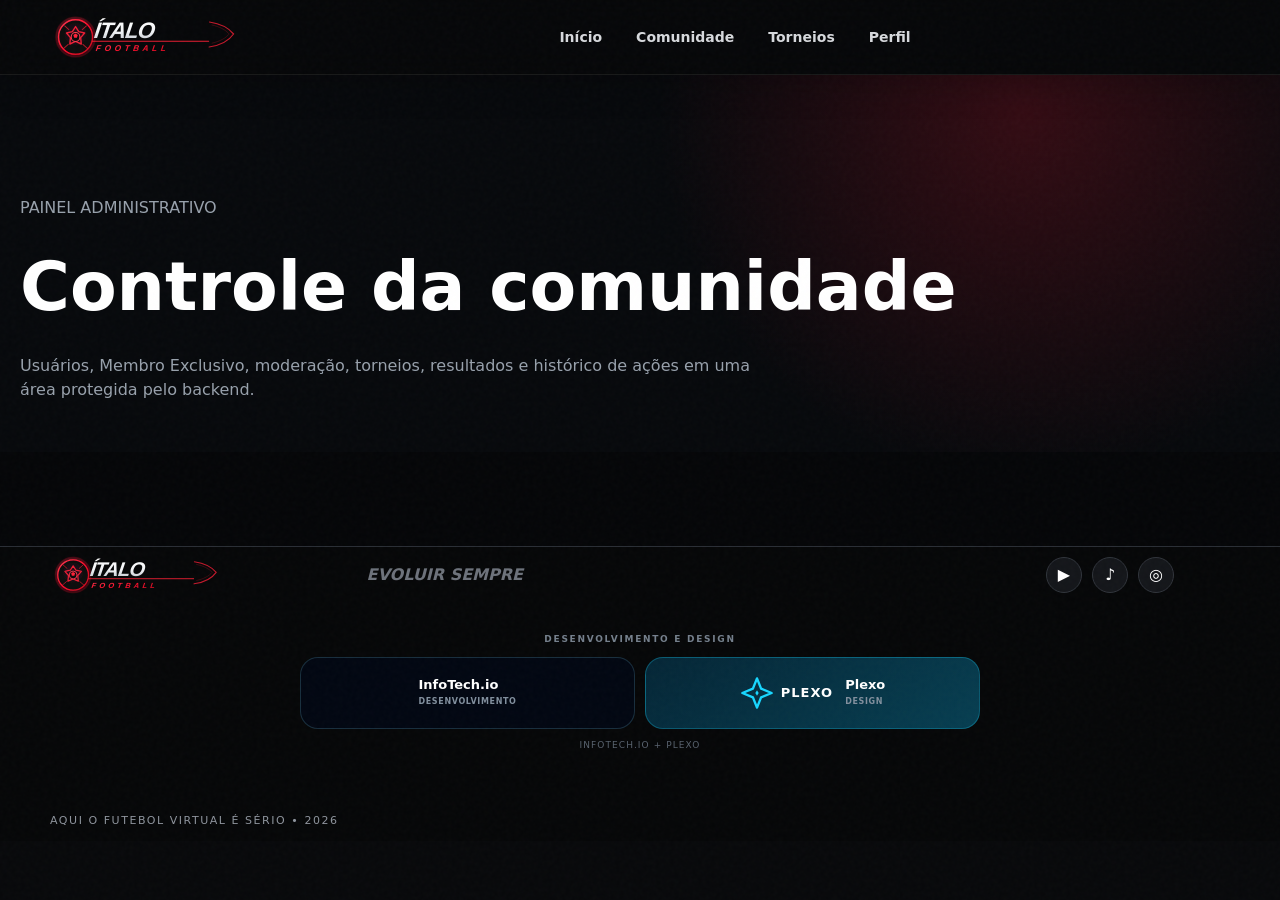
==== commit 725ed2a4: "Atualiza painel administrativo para lançamento" ====
--- a/admin.html
+++ b/admin.html
@@ -1,16 +1,7 @@
-<!doctype html><html lang="pt-BR" class="no-js"><head><meta charset="utf-8"><meta name="viewport" content="width=device-width,initial-scale=1,viewport-fit=cover"><meta name="theme-color" content="#050608"><meta name="color-scheme" content="dark"><meta name="robots" content="noindex,nofollow"><meta name="description" content="Administração da comunidade Ítalo Football."><title>Ítalo Football | Administração</title><link rel="icon" href="assets/logo.jpg" type="image/jpeg"><link rel="stylesheet" href="styles.css"><link rel="stylesheet" href="pages.css"><link rel="stylesheet" href="polish.css"><link rel="stylesheet" href="social.css"><script>document.documentElement.classList.remove('no-js');document.documentElement.classList.add('js');</script><script defer src="https://cdn.jsdelivr.net/npm/@supabase/supabase-js@2.112.3"></script><script defer src="site-config.js"></script><script defer src="script.js"></script><script defer src="social.js"></script><script defer src="admin.js"></script></head>
-<body class="social-page admin-page"><a class="skip-link" href="#conteudo">Pular para o conteúdo</a><div class="noise" aria-hidden="true"></div>
-<header class="site-header"><div class="shell nav-wrap"><a class="brand" href="index.html"><span class="brand-main">ÍTALO</span><span class="brand-sub">FOOTBALL</span></a><nav class="desktop-nav"><a href="index.html">Início</a><a href="videos.html">Vídeos</a><a href="curso.html">Cursos</a><a href="comunidade.html">Comunidade</a><a href="perfil.html">Perfil</a></nav><div class="nav-actions"><div class="social-header-actions" data-social-actions></div><button class="menu-btn" type="button" aria-label="Abrir menu" aria-expanded="false"><span></span><span></span><span></span></button></div></div><nav class="mobile-menu" aria-hidden="true"><a href="index.html">Início</a><a href="videos.html">Vídeos</a><a href="curso.html">Cursos</a><a href="comunidade.html">Comunidade</a><a href="perfil.html">Perfil</a></nav></header>
-<main id="conteudo"><section class="social-hero"><div class="social-shell social-hero-grid"><div><p class="social-kicker">PAINEL PROTEGIDO</p><h1>Administração</h1><p>Usuários, membros, permissões e moderação da comunidade. O acesso é validado pelo banco, não pelo JavaScript.</p></div><a class="social-nav-btn" href="perfil.html">← Voltar ao perfil</a></div></section>
-<div class="social-shell" style="padding:18px 0 70px">
-  <div class="social-state" data-admin-status>Verificando permissão administrativa…</div>
-  <div data-admin-app hidden>
-    <section class="social-card" style="margin-bottom:16px"><div class="social-card-head"><div><h2>Usuários cadastrados</h2><p>Busca paginada por nome, username ou e-mail. E-mail só é consultado nesta área administrativa.</p></div></div><div class="social-card-body"><div class="admin-toolbar"><input type="search" data-admin-search maxlength="80" placeholder="Nome, username ou e-mail"><select data-admin-filter aria-label="Filtrar usuários"><option value="all">Todos</option><option value="user">Usuários comuns</option><option value="member">Membros</option><option value="admin">Administradores</option><option value="inactive">Suspensos/Banidos</option></select><button class="social-btn primary" type="button" data-admin-search-btn>Pesquisar</button></div><div class="social-state" data-admin-users-status hidden style="margin-top:10px"></div><div class="admin-table-wrap" style="margin-top:10px"><div class="admin-user-row head"><span>Usuário</span><span>Conta</span><span>Amigos</span><span>Membro</span><span>Ações</span></div><div data-admin-users></div></div><div style="display:flex;justify-content:space-between;align-items:center;gap:8px;margin-top:10px"><button class="social-btn secondary" data-admin-prev type="button">← Anterior</button><span class="admin-chip" data-admin-page>página 1</span><button class="social-btn secondary" data-admin-next type="button">Próxima →</button></div></div></section>
-
-    <section class="social-card" style="margin-bottom:16px"><div class="social-card-head"><div><h2>Moderação</h2><p>Mensagens e publicações ativas das últimas 12 horas.</p></div><button class="social-btn secondary" type="button" data-admin-refresh-moderation>Atualizar</button></div><div class="social-card-body"><div class="admin-moderation-grid"><div><h3 style="font-size:13px">Chat</h3><div class="social-list" data-admin-messages></div></div><div><h3 style="font-size:13px">Resenha</h3><div class="social-list" data-admin-posts></div></div></div></div></section>
-
-    <section class="social-card"><div class="social-card-head"><div><h2>Segurança e integrações</h2><p>Status das decisões desta etapa.</p></div></div><div class="social-card-body"><div class="social-account-line"><span>Permissão administrativa</span><b>RLS + papel no banco</b></div><div class="social-account-line"><span>Membros do canal</span><b>Validação manual segura pelo ADM</b></div><div class="social-account-line"><span>YouTube Memberships</span><b>Arquitetura pronta; API automática depende de autorização oficial</b></div><div class="social-account-line"><span>Mensagens/Resenha</span><b>TTL 12h + anti-spam 5s no backend</b></div></div></section>
-  </div>
-</div></main>
-<div class="social-toast" data-social-toast aria-live="polite"></div>
-<footer class="site-footer"><div class="shell footer-grid"><a class="brand brand-footer" href="index.html"><span class="brand-main">ÍTALO</span><span class="brand-sub">FOOTBALL</span></a><p class="footer-motto">EVOLUIR SEMPRE</p><div class="socials"><a href="https://www.youtube.com/channel/UCaThC5oHN4mG59Ya8WGQLmQ" target="_blank" rel="noopener noreferrer">▶</a><a href="https://www.tiktok.com/@italoefootbal" target="_blank" rel="noopener noreferrer">♪</a><a href="https://www.instagram.com/italoefootball/" target="_blank" rel="noopener noreferrer">◎</a></div><p class="credit">Desenvolvido por <a href="https://infotech-io.com.br" target="_blank" rel="noopener noreferrer"><strong>InfoTech.io</strong></a></p><p class="footer-tagline">AQUI O FUTEBOL VIRTUAL É SÉRIO • <span id="year"></span></p></div></footer></body></html>
+<!doctype html><html lang="pt-BR" class="no-js"><head><meta charset="utf-8"><meta name="viewport" content="width=device-width,initial-scale=1,viewport-fit=cover"><meta name="theme-color" content="#050608"><meta name="color-scheme" content="dark"><meta name="robots" content="noindex,nofollow"><title>Ítalo Football | Administração</title><link rel="icon" href="assets/logo.jpg"><link rel="stylesheet" href="styles.css"><link rel="stylesheet" href="pages.css"><link rel="stylesheet" href="polish.css"><link rel="stylesheet" href="social.css"><link rel="stylesheet" href="social-v2.css"><link rel="stylesheet" href="admin-v2.css"><script>document.documentElement.classList.remove('no-js');document.documentElement.classList.add('js');</script><script defer src="https://cdn.jsdelivr.net/npm/@supabase/supabase-js@2.112.3"></script><script defer src="site-config.js"></script><script defer src="script.js"></script><script defer src="social.js"></script><script defer src="admin.js"></script></head><body class="admin-v2"><a class="skip-link" href="#conteudo">Pular para o conteúdo</a><div class="noise"></div>
+<header class="site-header"><div class="shell nav-wrap"><a class="brand" href="index.html"><span class="brand-main">ÍTALO</span><span class="brand-sub">FOOTBALL</span></a><nav class="desktop-nav"><a href="index.html">Início</a><a href="comunidade.html">Comunidade</a><a href="torneios.html">Torneios</a><a href="perfil.html">Perfil</a></nav><div class="nav-actions"><div data-social-actions></div><button class="menu-btn" type="button" aria-label="Abrir menu" aria-expanded="false"><span></span><span></span><span></span></button></div></div><nav class="mobile-menu" aria-hidden="true"><a href="index.html">Início</a><a href="comunidade.html">Comunidade</a><a href="torneios.html">Torneios</a><a href="perfil.html">Perfil</a></nav></header>
+<main id="conteudo"><section class="admin-hero"><div class="admin-shell"><p class="community-kicker">PAINEL ADMINISTRATIVO</p><h1>Controle da comunidade</h1><p>Usuários, Membro Exclusivo, moderação, torneios, resultados e histórico de ações em uma área protegida pelo backend.</p></div></section><div class="admin-shell admin-layout"><div class="launch-error" data-admin-denied hidden></div><div data-admin-app hidden><nav class="admin-tabs" aria-label="Administração"><button class="admin-tab active" data-admin-tab="users">Usuários</button><button class="admin-tab" data-admin-tab="moderation">Moderação</button><button class="admin-tab" data-admin-tab="tournaments">Torneios</button><button class="admin-tab" data-admin-tab="audit">Histórico</button></nav>
+<section class="admin-panel" data-admin-panel="users"><div class="admin-stats" data-admin-stats></div><article class="admin-card"><header class="admin-card-head"><div><h2>Usuários</h2><p>Pesquise e aplique somente ações permitidas para seu nível.</p></div></header><div class="admin-card-body"><div class="admin-toolbar"><input type="search" data-admin-search placeholder="Nome, username ou e-mail" aria-label="Pesquisar usuário"><select data-admin-filter><option value="all">Todos</option><option value="user">Usuários</option><option value="member">Membros Exclusivos</option><option value="admin">Administradores</option><option value="inactive">Suspensos/Banidos</option></select><button class="social-btn primary" data-admin-search-btn>Pesquisar</button></div><div class="admin-user-list" data-admin-users></div></div></article></section>
+<section class="admin-panel" data-admin-panel="moderation" hidden><article class="admin-card"><header class="admin-card-head"><div><h2>Moderação de conteúdo</h2><p>Exclusões usam funções auditadas no backend.</p></div><button class="social-btn secondary" data-refresh-moderation>Atualizar</button></header><div class="admin-card-body"><h3>Mensagens</h3><div class="admin-moderation-list" data-admin-messages></div><h3 style="margin-top:20px">Resenha</h3><div class="admin-moderation-list" data-admin-posts></div></div></article></section>
+<section class="admin-panel" data-admin-panel="tournaments" hidden id="torneios"><article class="admin-card"><header class="admin-card-head"><div><h2>Criar torneio</h2><p>O novo torneio abre inscrições imediatamente.</p></div></header><div class="admin-card-body"><form class="admin-form" data-tournament-form><div class="admin-form-grid"><label>Nome<input name="name" minlength="3" maxlength="120" required></label><label>Plataforma<input name="platform" maxlength="40" value="Mobile" required></label><label>Data e horário<input name="starts_at" type="datetime-local" required></label><label>Fim das inscrições<input name="registration_deadline" type="datetime-local" required></label><label>Limite<input name="max_participants" type="number" min="2" max="128" value="16" required></label><label>Formato<select name="format"><option value="knockout">Mata-mata</option><option value="groups_knockout">Grupos + mata-mata</option></select></label></div><label>Descrição<textarea name="description" maxlength="2500"></textarea></label><label>Regras<textarea name="rules" maxlength="6000"></textarea></label><label>Capa (URL opcional)<input name="cover_url" type="url"></label><label>Premiação (somente se houver)<input name="prize" maxlength="240"></label><button class="social-btn primary" type="submit">Criar torneio</button></form></div></article><article class="admin-card"><header class="admin-card-head"><div><h2>Gerenciar torneios</h2><p>Chaveamento, resultados e participantes.</p></div></header><div class="admin-card-body"><div class="admin-tournaments" data-admin-tournaments></div></div></article></section>
+<section class="admin-panel" data-admin-panel="audit" hidden><article class="admin-card"><header class="admin-card-head"><div><h2>Histórico administrativo</h2><p>Registro das alterações importantes feitas por administradores autorizados.</p></div><button class="social-btn secondary" data-refresh-audit>Atualizar</button></header><div class="admin-card-body"><div class="admin-audit-list" data-admin-audit></div></div></article></section></div></div></main><div class="social-toast" data-social-toast aria-live="polite"></div><footer class="site-footer"><div class="shell footer-grid"><a class="brand brand-footer" href="index.html"><span class="brand-main">ÍTALO</span><span class="brand-sub">FOOTBALL</span></a><p class="footer-motto">EVOLUIR SEMPRE</p><div class="socials"><a href="https://www.youtube.com/channel/UCaThC5oHN4mG59Ya8WGQLmQ">▶</a><a href="https://www.tiktok.com/@italoefootbal">♪</a><a href="https://www.instagram.com/italoefootball/">◎</a></div><p class="credit">Desenvolvido por <a href="https://infotech-io.com.br"><strong>InfoTech.io</strong></a></p><p class="footer-tagline">AQUI O FUTEBOL VIRTUAL É SÉRIO • <span id="year"></span></p></div></footer></body></html>
--- a/social-v2.css
+++ b/social-v2.css
@@ -0,0 +1,3 @@
+.profile-page-hero{padding:42px 0 20px;background:radial-gradient(circle at 80% 0,rgba(255,35,64,.12),transparent 35%),#050608}.profile-page-hero p:last-child{color:#929ba6;margin:5px 0 0}.profile-layout{display:grid;gap:14px;padding:18px 0 70px}.profile-hero{display:grid;grid-template-columns:auto minmax(0,1fr) auto;gap:18px;align-items:center;padding:22px}.profile-avatar{width:92px;height:92px;border-radius:50%;object-fit:cover;border:2px solid rgba(255,45,70,.45);box-shadow:0 0 0 6px rgba(255,35,60,.05)}.profile-name-row{display:flex;align-items:center;gap:8px;flex-wrap:wrap}.profile-name-row h1{margin:0;font-size:clamp(28px,4vw,44px);line-height:1}.profile-username{margin:6px 0;color:#89929d;font-size:13px}.profile-bio{margin:7px 0 12px;color:#bbc0c7;line-height:1.5;max-width:720px}.profile-stats{display:flex;gap:8px;flex-wrap:wrap}.profile-stats span{min-width:90px;padding:8px 10px;border-radius:10px;background:#090c10;border:1px solid rgba(255,255,255,.08);display:grid}.profile-stats small{color:#747d88;font-size:8px;text-transform:uppercase;font-weight:900;letter-spacing:.08em}.profile-stats strong{font-size:13px;margin-top:3px}.profile-actions{display:flex;gap:7px;flex-wrap:wrap;justify-content:flex-end}.profile-tabs{display:flex;gap:7px;overflow-x:auto;padding:3px;scrollbar-width:none}.profile-tabs::-webkit-scrollbar{display:none}.profile-tabs button{border:1px solid rgba(255,255,255,.11);background:#0d1014;color:#8f98a4;border-radius:10px;min-height:42px;padding:0 15px;white-space:nowrap;font-weight:900;font-size:11px}.profile-tabs button.active{color:#fff;border-color:rgba(255,39,65,.42);background:rgba(255,35,60,.1)}.profile-panel{padding:20px;min-height:190px}.profile-overview-grid{display:grid;grid-template-columns:1fr 1fr;gap:11px}.profile-overview-grid article{padding:18px;border-radius:13px;background:#090c0f;border:1px solid rgba(255,255,255,.08)}.profile-overview-grid small{display:block;color:#ff5368;font-size:9px;font-weight:1000;letter-spacing:.1em;text-transform:uppercase}.profile-overview-grid strong{display:block;font-size:20px;margin:6px 0}.profile-overview-grid p{color:#8f98a4;font-size:11px;line-height:1.5}.profile-search{margin-top:18px}.profile-search h2{font-size:20px}.profile-list-section+ .profile-list-section{margin-top:22px}.profile-list-section h3{font-size:14px;margin:0 0 9px}.profile-tournament-row{display:grid;grid-template-columns:minmax(0,1fr) auto auto;gap:12px;align-items:center;padding:12px;border:1px solid rgba(255,255,255,.09);border-radius:11px;background:#0a0d11;color:#fff;text-decoration:none}.profile-tournament-row+ .profile-tournament-row{margin-top:8px}.profile-tournament-row b{font-size:10px;color:#ff8b9a}.profile-tournament-row small{font-size:9px;color:#777f8a}.profile-activity-row{display:flex;justify-content:space-between;gap:14px;padding:13px 3px;border-bottom:1px solid rgba(255,255,255,.08);font-size:12px}.profile-activity-row span{color:#8d96a1}.profile-bottom-actions{display:flex;gap:8px;flex-wrap:wrap;justify-content:flex-end}.social-user-card{align-items:center}.social-user-main{min-width:0}.social-user-copy .role-badge,.social-user-copy .member-exclusive-badge{margin-top:5px}.social-user-actions{display:flex;gap:6px;flex-wrap:wrap}.social-link-danger{border:0;background:transparent;color:#ff7184;font-size:10px;font-weight:900;cursor:pointer}.social-toast{position:fixed;z-index:600;left:50%;bottom:24px;transform:translate(-50%,20px);opacity:0;pointer-events:none;background:#11161c;border:1px solid rgba(255,255,255,.14);color:#fff;padding:11px 16px;border-radius:12px;box-shadow:0 18px 50px rgba(0,0,0,.4);font-size:11px;font-weight:800;transition:.2s}.social-toast.show{opacity:1;transform:translate(-50%,0)}.social-toast[data-kind=error]{border-color:rgba(255,42,68,.45)}
+@media(max-width:760px){.profile-hero{grid-template-columns:auto minmax(0,1fr);padding:16px;gap:12px}.profile-avatar{width:72px;height:72px}.profile-actions{grid-column:1/-1;justify-content:flex-start}.profile-stats span{min-width:78px}.profile-overview-grid{grid-template-columns:1fr}.profile-panel{padding:14px}.profile-tournament-row{grid-template-columns:1fr auto}.profile-tournament-row small{grid-column:1/-1}.profile-bottom-actions{justify-content:flex-start}}
+@media(max-width:390px){.profile-hero{grid-template-columns:1fr;text-align:center}.profile-avatar{margin:auto}.profile-name-row,.profile-stats,.profile-actions{justify-content:center}.profile-tabs button{padding:0 12px}}
--- a/admin-v2.css
+++ b/admin-v2.css
@@ -0,0 +1 @@
+.admin-v2{background:#050608;color:#fff}.admin-shell{width:min(1240px,calc(100% - 28px));margin:auto}.admin-hero{padding:105px 0 34px;background:radial-gradient(circle at 80% 10%,rgba(255,26,54,.18),transparent 34%),#07090c}.admin-hero h1{font-size:clamp(38px,6vw,68px);margin:5px 0 9px}.admin-hero p{color:#98a1ac;max-width:760px}.admin-layout{padding:24px 0 70px;display:grid;gap:16px}.admin-tabs{display:flex;gap:7px;overflow-x:auto;padding-bottom:4px}.admin-tab{white-space:nowrap;min-height:43px;padding:0 14px;border-radius:999px;border:1px solid rgba(255,255,255,.12);background:#0d1014;color:#aeb5bf;font-weight:900}.admin-tab.active{background:#ff1735;border-color:#ff1735;color:#fff}.admin-panel{display:grid;gap:15px}.admin-card{border:1px solid rgba(255,255,255,.11);border-radius:17px;background:#0c0f13;overflow:hidden}.admin-card-head{display:flex;justify-content:space-between;align-items:center;gap:12px;padding:16px 18px;border-bottom:1px solid rgba(255,255,255,.07)}.admin-card-head h2,.admin-card-head h3{margin:0}.admin-card-head p{margin:3px 0 0;color:#7f8893;font-size:11px}.admin-card-body{padding:15px 17px}.admin-toolbar{display:flex;gap:8px;flex-wrap:wrap}.admin-toolbar input,.admin-toolbar select{min-height:44px;border:1px solid rgba(255,255,255,.12);border-radius:10px;background:#07090c;color:#fff;padding:0 11px}.admin-toolbar input{flex:1;min-width:220px}.admin-user-list{display:grid;gap:9px;margin-top:13px}.admin-user{display:grid;grid-template-columns:minmax(210px,1.2fr) minmax(140px,.6fr) minmax(130px,.6fr) minmax(280px,1.3fr);gap:10px;align-items:center;padding:11px;border:1px solid rgba(255,255,255,.09);border-radius:12px;background:#080a0d}.admin-user-id{display:flex;align-items:center;gap:9px;min-width:0}.admin-user-id img{width:44px;height:44px;border-radius:50%;object-fit:cover}.admin-user-id strong,.admin-user-id small{display:block;overflow:hidden;text-overflow:ellipsis;white-space:nowrap}.admin-user-id small{color:#737c87}.admin-user-meta{display:grid;gap:4px;font-size:10px;color:#9ba3ad}.admin-actions{display:flex;gap:5px;flex-wrap:wrap}.admin-actions .social-btn{min-height:34px;padding:6px 9px;font-size:9px}.admin-owner-protected{color:#f0cf67;font-size:10px;font-weight:900}.admin-form{display:grid;gap:10px}.admin-form-grid{display:grid;grid-template-columns:repeat(2,minmax(0,1fr));gap:9px}.admin-form label{display:grid;gap:5px;color:#cdd2d8;font-size:10px;font-weight:900}.admin-form input,.admin-form textarea,.admin-form select{width:100%;min-height:44px;border:1px solid rgba(255,255,255,.12);border-radius:9px;background:#07090c;color:#fff;padding:9px 10px}.admin-form textarea{min-height:90px;resize:vertical}.admin-tournaments{display:grid;gap:9px}.admin-tournament{display:grid;grid-template-columns:minmax(0,1fr) auto;gap:10px;padding:12px;border-radius:12px;background:#080a0d;border:1px solid rgba(255,255,255,.09)}.admin-tournament strong{display:block}.admin-tournament small{color:#77808b}.admin-moderation-list,.admin-audit-list{display:grid;gap:8px}.admin-mod,.admin-audit{padding:11px;border:1px solid rgba(255,255,255,.09);border-radius:11px;background:#080a0d}.admin-mod p,.admin-audit p{margin:5px 0;color:#b8bec6;font-size:12px;line-height:1.45}.admin-mod small,.admin-audit small{color:#737c87;font-size:9px}.admin-duration-grid{display:flex;gap:5px;flex-wrap:wrap}.admin-duration-grid button{min-height:35px}.admin-stats{display:grid;grid-template-columns:repeat(4,minmax(0,1fr));gap:9px}.admin-stat{padding:14px;border-radius:12px;background:#080a0d;border:1px solid rgba(255,255,255,.09)}.admin-stat small{display:block;color:#737c87}.admin-stat strong{display:block;font-size:25px;margin-top:4px}@media(max-width:1000px){.admin-user{grid-template-columns:1fr 1fr}.admin-actions{grid-column:1/-1}.admin-stats{grid-template-columns:repeat(2,1fr)}}@media(max-width:650px){.admin-shell{width:min(100% - 20px,1240px)}.admin-user{grid-template-columns:1fr}.admin-actions{grid-column:auto}.admin-form-grid{grid-template-columns:1fr}.admin-card-head{align-items:flex-start;flex-direction:column}.admin-stats{grid-template-columns:1fr 1fr}}@media(max-width:380px){.admin-shell{width:min(100% - 16px,1240px)}.admin-stats{grid-template-columns:1fr}}
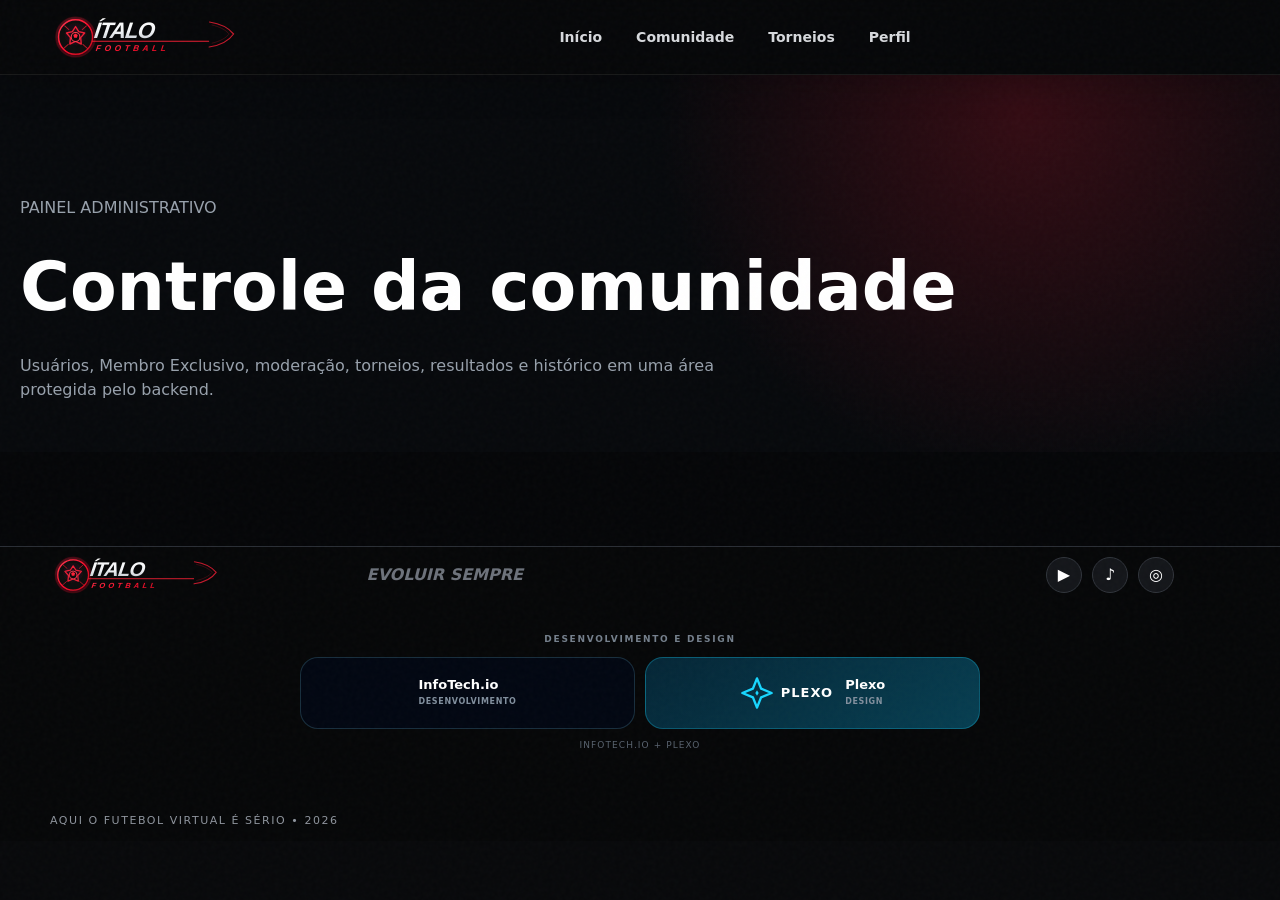
==== commit 89aa1dd9: "Fecha painel ADM para fluxo mata-mata de lançamento" ====
--- a/admin.html
+++ b/admin.html
@@ -1,7 +1,7 @@
-<!doctype html><html lang="pt-BR" class="no-js"><head><meta charset="utf-8"><meta name="viewport" content="width=device-width,initial-scale=1,viewport-fit=cover"><meta name="theme-color" content="#050608"><meta name="color-scheme" content="dark"><meta name="robots" content="noindex,nofollow"><title>Ítalo Football | Administração</title><link rel="icon" href="assets/logo.jpg"><link rel="stylesheet" href="styles.css"><link rel="stylesheet" href="pages.css"><link rel="stylesheet" href="polish.css"><link rel="stylesheet" href="social.css"><link rel="stylesheet" href="social-v2.css"><link rel="stylesheet" href="admin-v2.css"><script>document.documentElement.classList.remove('no-js');document.documentElement.classList.add('js');</script><script defer src="https://cdn.jsdelivr.net/npm/@supabase/supabase-js@2.112.3"></script><script defer src="site-config.js"></script><script defer src="script.js"></script><script defer src="social.js"></script><script defer src="admin.js"></script></head><body class="admin-v2"><a class="skip-link" href="#conteudo">Pular para o conteúdo</a><div class="noise"></div>
-<header class="site-header"><div class="shell nav-wrap"><a class="brand" href="index.html"><span class="brand-main">ÍTALO</span><span class="brand-sub">FOOTBALL</span></a><nav class="desktop-nav"><a href="index.html">Início</a><a href="comunidade.html">Comunidade</a><a href="torneios.html">Torneios</a><a href="perfil.html">Perfil</a></nav><div class="nav-actions"><div data-social-actions></div><button class="menu-btn" type="button" aria-label="Abrir menu" aria-expanded="false"><span></span><span></span><span></span></button></div></div><nav class="mobile-menu" aria-hidden="true"><a href="index.html">Início</a><a href="comunidade.html">Comunidade</a><a href="torneios.html">Torneios</a><a href="perfil.html">Perfil</a></nav></header>
-<main id="conteudo"><section class="admin-hero"><div class="admin-shell"><p class="community-kicker">PAINEL ADMINISTRATIVO</p><h1>Controle da comunidade</h1><p>Usuários, Membro Exclusivo, moderação, torneios, resultados e histórico de ações em uma área protegida pelo backend.</p></div></section><div class="admin-shell admin-layout"><div class="launch-error" data-admin-denied hidden></div><div data-admin-app hidden><nav class="admin-tabs" aria-label="Administração"><button class="admin-tab active" data-admin-tab="users">Usuários</button><button class="admin-tab" data-admin-tab="moderation">Moderação</button><button class="admin-tab" data-admin-tab="tournaments">Torneios</button><button class="admin-tab" data-admin-tab="audit">Histórico</button></nav>
-<section class="admin-panel" data-admin-panel="users"><div class="admin-stats" data-admin-stats></div><article class="admin-card"><header class="admin-card-head"><div><h2>Usuários</h2><p>Pesquise e aplique somente ações permitidas para seu nível.</p></div></header><div class="admin-card-body"><div class="admin-toolbar"><input type="search" data-admin-search placeholder="Nome, username ou e-mail" aria-label="Pesquisar usuário"><select data-admin-filter><option value="all">Todos</option><option value="user">Usuários</option><option value="member">Membros Exclusivos</option><option value="admin">Administradores</option><option value="inactive">Suspensos/Banidos</option></select><button class="social-btn primary" data-admin-search-btn>Pesquisar</button></div><div class="admin-user-list" data-admin-users></div></div></article></section>
-<section class="admin-panel" data-admin-panel="moderation" hidden><article class="admin-card"><header class="admin-card-head"><div><h2>Moderação de conteúdo</h2><p>Exclusões usam funções auditadas no backend.</p></div><button class="social-btn secondary" data-refresh-moderation>Atualizar</button></header><div class="admin-card-body"><h3>Mensagens</h3><div class="admin-moderation-list" data-admin-messages></div><h3 style="margin-top:20px">Resenha</h3><div class="admin-moderation-list" data-admin-posts></div></div></article></section>
-<section class="admin-panel" data-admin-panel="tournaments" hidden id="torneios"><article class="admin-card"><header class="admin-card-head"><div><h2>Criar torneio</h2><p>O novo torneio abre inscrições imediatamente.</p></div></header><div class="admin-card-body"><form class="admin-form" data-tournament-form><div class="admin-form-grid"><label>Nome<input name="name" minlength="3" maxlength="120" required></label><label>Plataforma<input name="platform" maxlength="40" value="Mobile" required></label><label>Data e horário<input name="starts_at" type="datetime-local" required></label><label>Fim das inscrições<input name="registration_deadline" type="datetime-local" required></label><label>Limite<input name="max_participants" type="number" min="2" max="128" value="16" required></label><label>Formato<select name="format"><option value="knockout">Mata-mata</option><option value="groups_knockout">Grupos + mata-mata</option></select></label></div><label>Descrição<textarea name="description" maxlength="2500"></textarea></label><label>Regras<textarea name="rules" maxlength="6000"></textarea></label><label>Capa (URL opcional)<input name="cover_url" type="url"></label><label>Premiação (somente se houver)<input name="prize" maxlength="240"></label><button class="social-btn primary" type="submit">Criar torneio</button></form></div></article><article class="admin-card"><header class="admin-card-head"><div><h2>Gerenciar torneios</h2><p>Chaveamento, resultados e participantes.</p></div></header><div class="admin-card-body"><div class="admin-tournaments" data-admin-tournaments></div></div></article></section>
-<section class="admin-panel" data-admin-panel="audit" hidden><article class="admin-card"><header class="admin-card-head"><div><h2>Histórico administrativo</h2><p>Registro das alterações importantes feitas por administradores autorizados.</p></div><button class="social-btn secondary" data-refresh-audit>Atualizar</button></header><div class="admin-card-body"><div class="admin-audit-list" data-admin-audit></div></div></article></section></div></div></main><div class="social-toast" data-social-toast aria-live="polite"></div><footer class="site-footer"><div class="shell footer-grid"><a class="brand brand-footer" href="index.html"><span class="brand-main">ÍTALO</span><span class="brand-sub">FOOTBALL</span></a><p class="footer-motto">EVOLUIR SEMPRE</p><div class="socials"><a href="https://www.youtube.com/channel/UCaThC5oHN4mG59Ya8WGQLmQ">▶</a><a href="https://www.tiktok.com/@italoefootbal">♪</a><a href="https://www.instagram.com/italoefootball/">◎</a></div><p class="credit">Desenvolvido por <a href="https://infotech-io.com.br"><strong>InfoTech.io</strong></a></p><p class="footer-tagline">AQUI O FUTEBOL VIRTUAL É SÉRIO • <span id="year"></span></p></div></footer></body></html>
+<!doctype html><html lang="pt-BR" class="no-js"><head><meta charset="utf-8"><meta name="viewport" content="width=device-width,initial-scale=1,viewport-fit=cover"><meta name="theme-color" content="#050608"><meta name="color-scheme" content="dark"><meta name="robots" content="noindex,nofollow"><meta name="description" content="Administração protegida do Ítalo Football."><title>Ítalo Football | Administração</title><link rel="icon" href="assets/logo.jpg"><link rel="stylesheet" href="styles.css"><link rel="stylesheet" href="pages.css"><link rel="stylesheet" href="polish.css"><link rel="stylesheet" href="social.css"><link rel="stylesheet" href="social-v2.css"><link rel="stylesheet" href="admin-v2.css"><script>document.documentElement.classList.remove('no-js');document.documentElement.classList.add('js');</script><script defer src="https://cdn.jsdelivr.net/npm/@supabase/supabase-js@2.112.3"></script><script defer src="site-config.js"></script><script defer src="script.js"></script><script defer src="social.js"></script><script defer src="admin.js"></script></head><body class="admin-v2"><a class="skip-link" href="#conteudo">Pular para o conteúdo</a><div class="noise" aria-hidden="true"></div>
+<header class="site-header"><div class="shell nav-wrap"><a class="brand" href="index.html" aria-label="Ítalo Football — início"><span class="brand-main">ÍTALO</span><span class="brand-sub">FOOTBALL</span></a><nav class="desktop-nav" aria-label="Navegação administrativa"><a href="index.html">Início</a><a href="comunidade.html">Comunidade</a><a href="torneios.html">Torneios</a><a href="perfil.html">Perfil</a></nav><div class="nav-actions"><div data-social-actions></div><button class="menu-btn" type="button" aria-label="Abrir menu" aria-expanded="false"><span></span><span></span><span></span></button></div></div><nav class="mobile-menu" aria-hidden="true"><a href="index.html">Início</a><a href="comunidade.html">Comunidade</a><a href="torneios.html">Torneios</a><a href="perfil.html">Perfil</a></nav></header>
+<main id="conteudo"><section class="admin-hero"><div class="admin-shell"><p class="community-kicker">PAINEL ADMINISTRATIVO</p><h1>Controle da comunidade</h1><p>Usuários, Membro Exclusivo, moderação, torneios, resultados e histórico em uma área protegida pelo backend.</p></div></section><div class="admin-shell admin-layout"><div class="launch-error" data-admin-denied hidden role="alert"></div><div data-admin-app hidden><nav class="admin-tabs" aria-label="Administração"><button class="admin-tab active" type="button" data-admin-tab="users">Usuários</button><button class="admin-tab" type="button" data-admin-tab="moderation">Moderação</button><button class="admin-tab" type="button" data-admin-tab="tournaments">Torneios</button><button class="admin-tab" type="button" data-admin-tab="audit">Histórico</button></nav>
+<section class="admin-panel" data-admin-panel="users"><div class="admin-stats" data-admin-stats></div><article class="admin-card"><header class="admin-card-head"><div><h2>Usuários</h2><p>Pesquise e aplique somente ações permitidas para seu nível.</p></div></header><div class="admin-card-body"><div class="admin-toolbar"><input type="search" data-admin-search maxlength="80" placeholder="Nome, username ou e-mail" aria-label="Pesquisar usuário"><select data-admin-filter aria-label="Filtrar usuários"><option value="all">Todos</option><option value="user">Usuários</option><option value="member">Membros Exclusivos</option><option value="admin">Administradores</option><option value="inactive">Suspensos/Banidos</option></select><button class="social-btn primary" type="button" data-admin-search-btn>Pesquisar</button></div><div class="admin-user-list" data-admin-users></div></div></article></section>
+<section class="admin-panel" data-admin-panel="moderation" hidden><article class="admin-card"><header class="admin-card-head"><div><h2>Moderação de conteúdo</h2><p>Exclusões e restrições ficam registradas no histórico administrativo.</p></div><button class="social-btn secondary" type="button" data-refresh-moderation>Atualizar</button></header><div class="admin-card-body"><h3>Mensagens</h3><div class="admin-moderation-list" data-admin-messages></div><h3 style="margin-top:20px">Resenha</h3><div class="admin-moderation-list" data-admin-posts></div></div></article></section>
+<section class="admin-panel" data-admin-panel="tournaments" hidden id="torneios"><article class="admin-card"><header class="admin-card-head"><div><h2>Criar torneio</h2><p>O torneio é criado com inscrições abertas e chaveamento mata-mata.</p></div></header><div class="admin-card-body"><form class="admin-form" data-tournament-form><div class="admin-form-grid"><label>Nome<input name="name" minlength="3" maxlength="120" required></label><label>Plataforma<input name="platform" maxlength="40" value="Mobile" required></label><label>Data e horário<input name="starts_at" type="datetime-local" required></label><label>Fim das inscrições<input name="registration_deadline" type="datetime-local" required></label><label>Limite<input name="max_participants" type="number" min="2" max="128" value="16" required></label><label>Formato<select name="format" aria-label="Formato do torneio"><option value="knockout">Mata-mata</option></select></label></div><label>Descrição<textarea name="description" maxlength="2500"></textarea></label><label>Regras<textarea name="rules" maxlength="6000"></textarea></label><label>Capa (URL opcional)<input name="cover_url" type="url"></label><label>Premiação (somente se houver)<input name="prize" maxlength="240"></label><button class="social-btn primary" type="submit">Criar torneio</button></form></div></article><article class="admin-card"><header class="admin-card-head"><div><h2>Gerenciar torneios</h2><p>Chaveamento, resultados e participantes.</p></div></header><div class="admin-card-body"><div class="admin-tournaments" data-admin-tournaments></div></div></article></section>
+<section class="admin-panel" data-admin-panel="audit" hidden><article class="admin-card"><header class="admin-card-head"><div><h2>Histórico administrativo</h2><p>Registro das alterações importantes feitas por administradores autorizados.</p></div><button class="social-btn secondary" type="button" data-refresh-audit>Atualizar</button></header><div class="admin-card-body"><div class="admin-audit-list" data-admin-audit></div></div></article></section></div></div></main><div class="social-toast" data-social-toast aria-live="polite"></div><footer class="site-footer"><div class="shell footer-grid"><a class="brand brand-footer" href="index.html" aria-label="Ítalo Football — início"><span class="brand-main">ÍTALO</span><span class="brand-sub">FOOTBALL</span></a><p class="footer-motto">EVOLUIR SEMPRE</p><div class="socials" aria-label="Redes sociais"><a href="https://www.youtube.com/channel/UCaThC5oHN4mG59Ya8WGQLmQ" target="_blank" rel="noopener noreferrer" aria-label="YouTube">▶</a><a href="https://www.tiktok.com/@italoefootbal" target="_blank" rel="noopener noreferrer" aria-label="TikTok">♪</a><a href="https://www.instagram.com/italoefootball/" target="_blank" rel="noopener noreferrer" aria-label="Instagram">◎</a></div><p class="credit">Desenvolvido por <a href="https://infotech-io.com.br" target="_blank" rel="noopener noreferrer"><strong>InfoTech.io</strong></a></p><p class="footer-tagline">AQUI O FUTEBOL VIRTUAL É SÉRIO • <span id="year"></span></p></div></footer></body></html>
